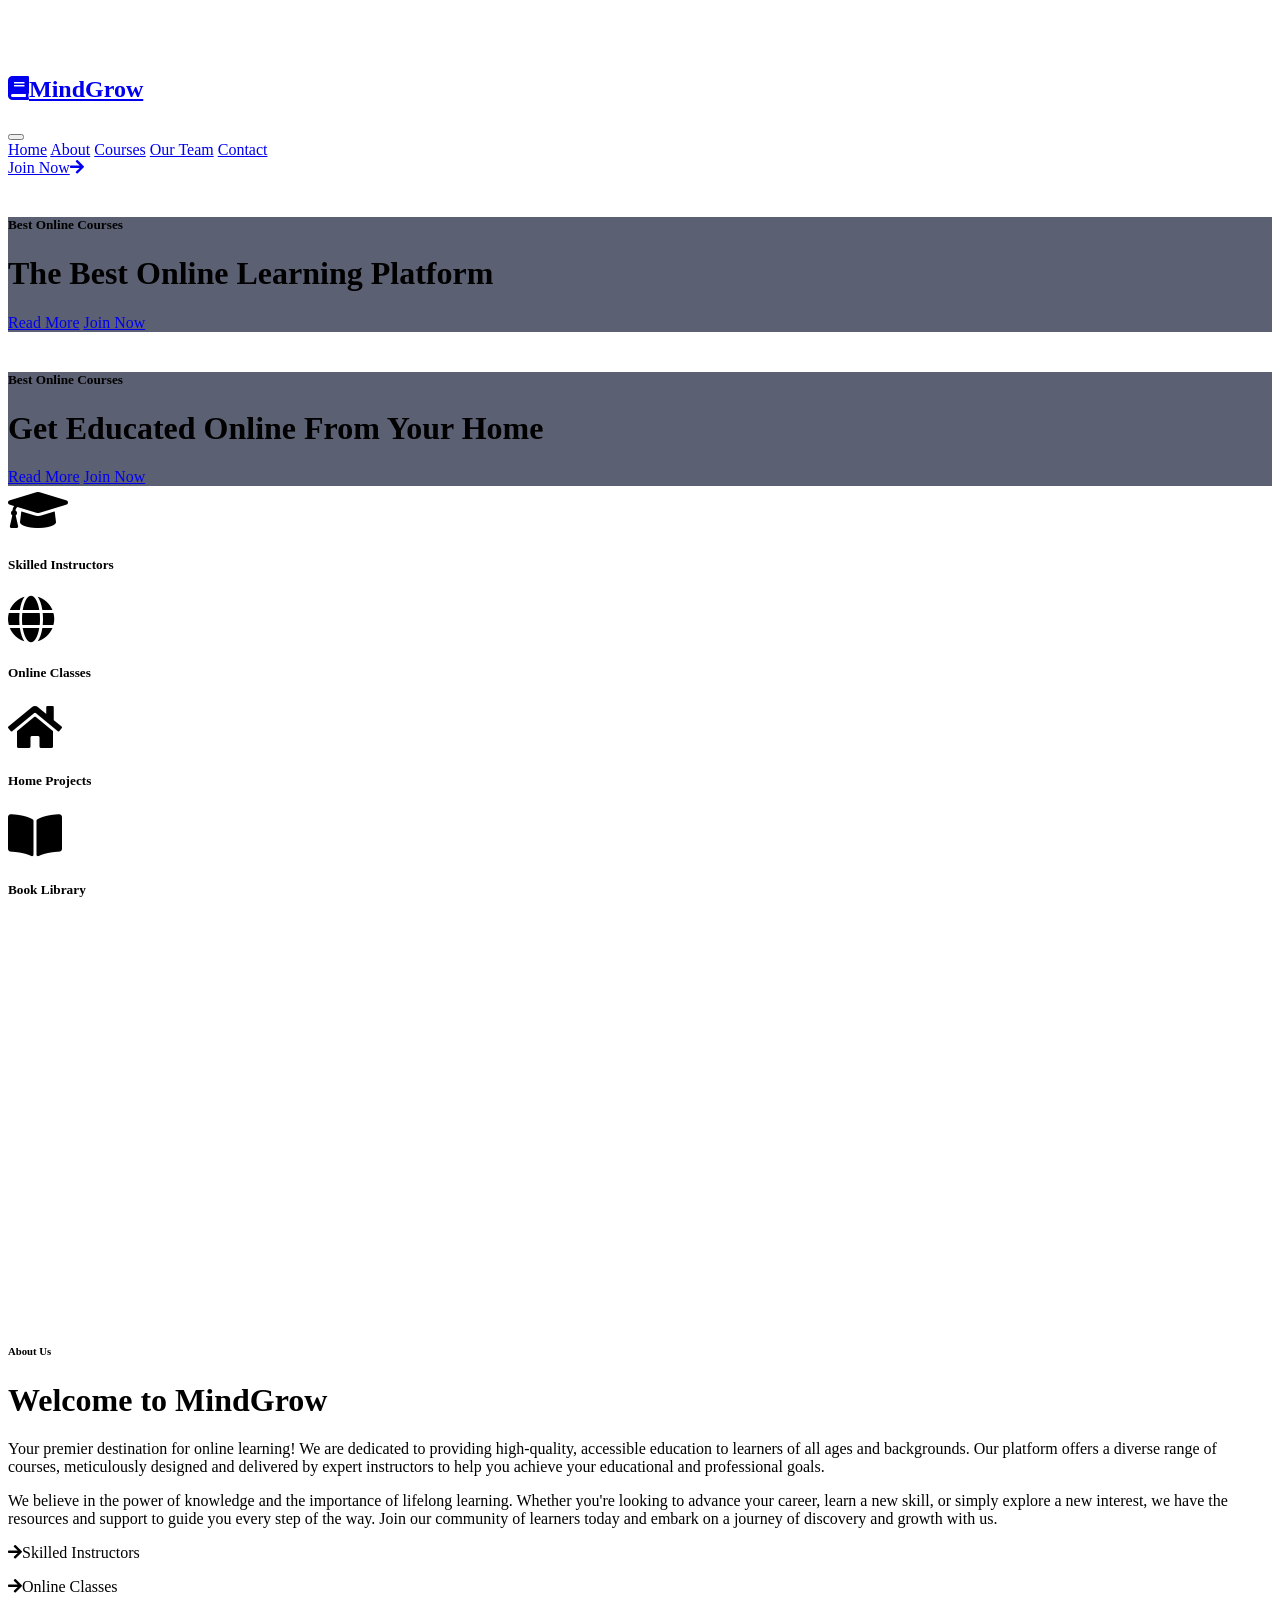
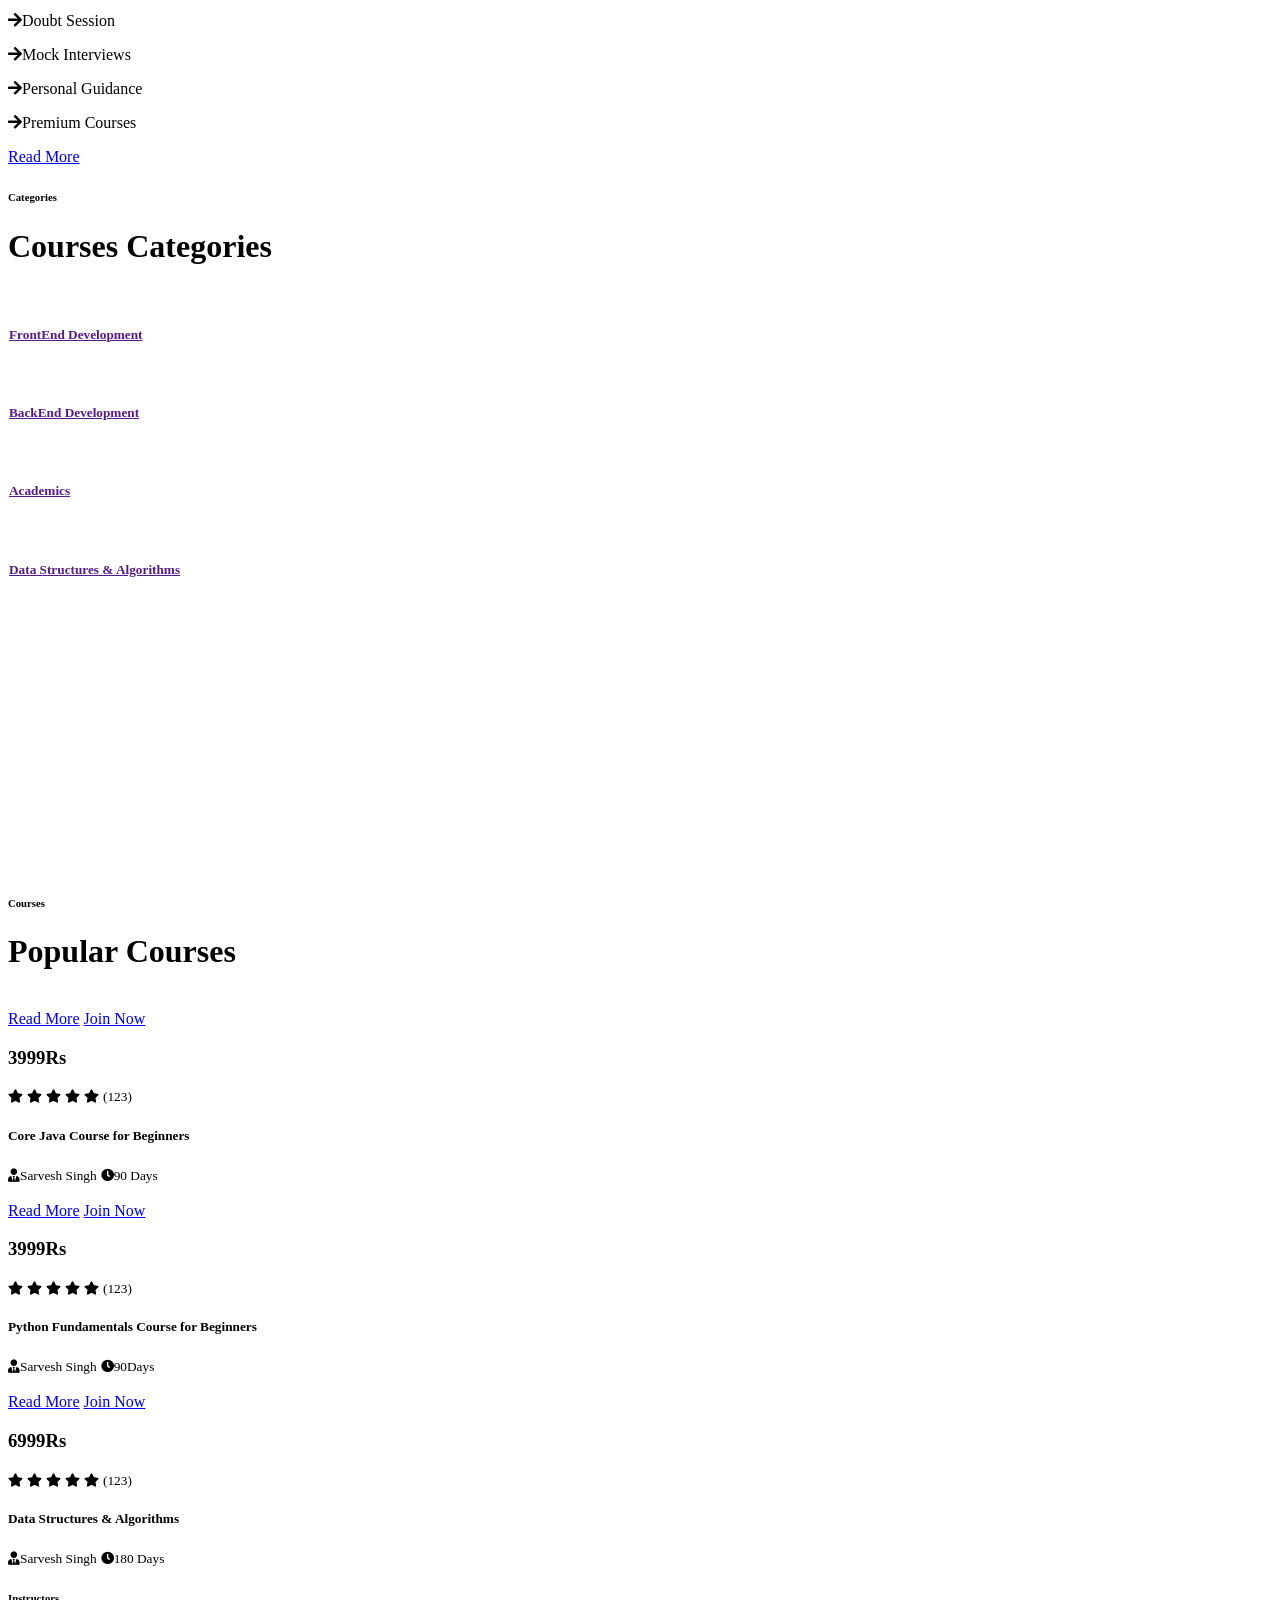
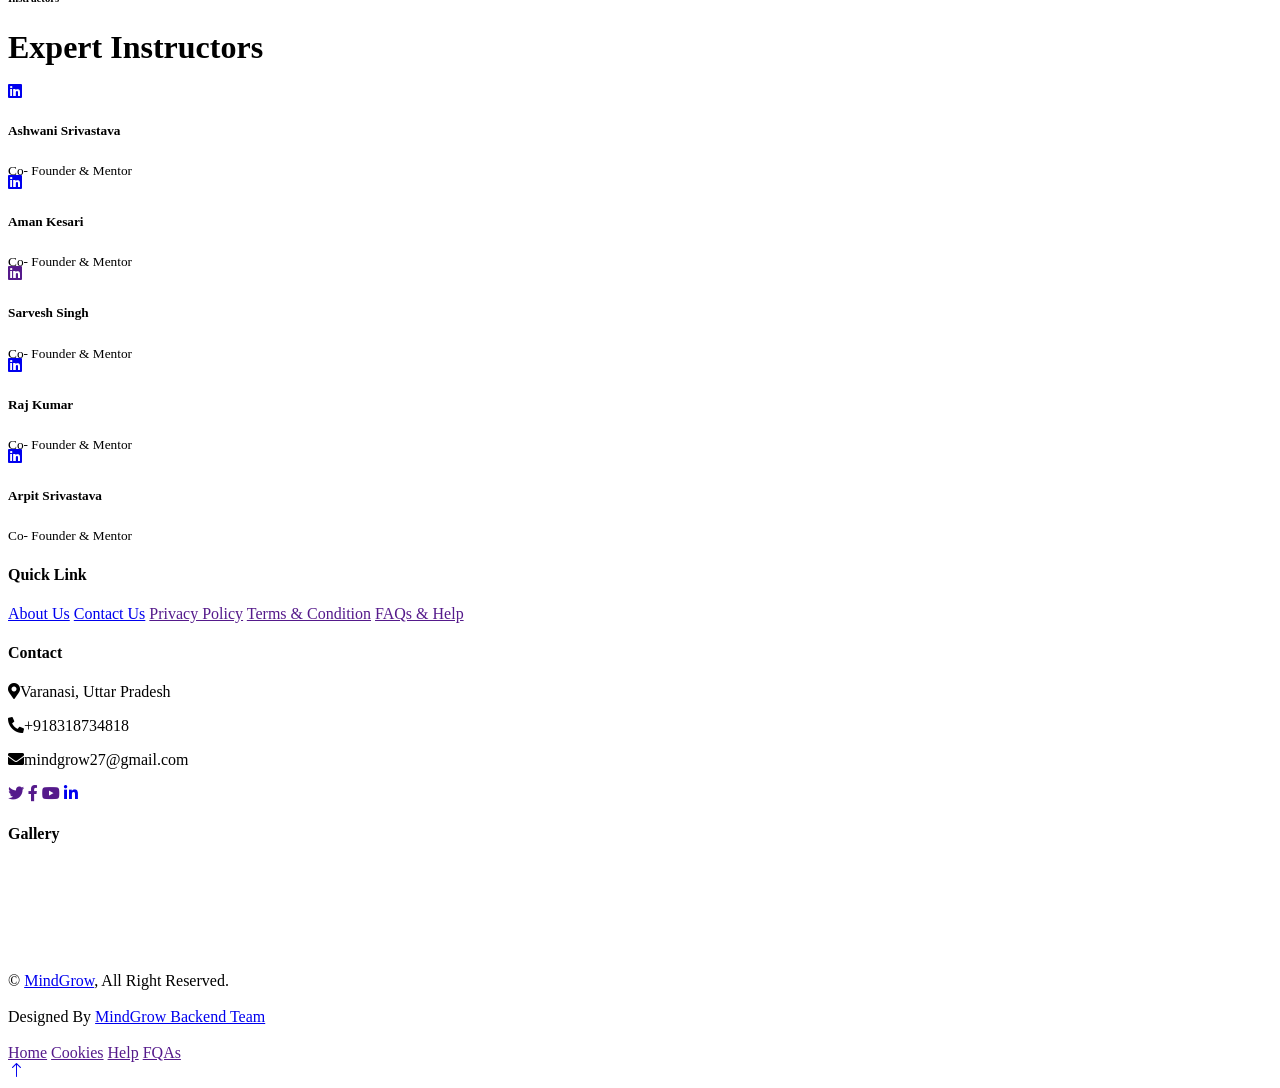
==== index.html @ df0142e1 "Add files via upload" ====
<!DOCTYPE html>
<html lang="en">

<head>
    <meta charset="utf-8">
    <title>MindGrow | Home</title>
    <meta content="width=device-width, initial-scale=1.0" name="viewport">
    <meta content="" name="keywords">
    <meta content="" name="description">

    <!-- Favicon -->
    <link href="img/favicon.ico" rel="icon">

    <!-- Google Web Fonts -->
    <link rel="preconnect" href="https://fonts.googleapis.com">
    <link rel="preconnect" href="https://fonts.gstatic.com" crossorigin>
    <link href="https://fonts.googleapis.com/css2?family=Heebo:wght@400;500;600&family=Nunito:wght@600;700;800&display=swap"
          rel="stylesheet">

    <!-- Icon Font Stylesheet -->
    <link href="https://cdnjs.cloudflare.com/ajax/libs/font-awesome/5.10.0/css/all.min.css" rel="stylesheet">
    <link href="https://cdn.jsdelivr.net/npm/bootstrap-icons@1.4.1/font/bootstrap-icons.css" rel="stylesheet">

    <!-- Libraries Stylesheet -->
    <link href="lib/animate/animate.min.css" rel="stylesheet">
    <link href="lib/owlcarousel/assets/owl.carousel.min.css" rel="stylesheet">

    <!-- Customized Bootstrap Stylesheet -->
    <link href="css/bootstrap.min.css" rel="stylesheet">

    <!-- Template Stylesheet -->
    <link href="css/style.css" rel="stylesheet">
</head>

<body>
<!-- Spinner Start -->
<div id="spinner"
     class="show bg-white position-fixed translate-middle w-100 vh-100 top-50 start-50 d-flex align-items-center justify-content-center">
    <div class="spinner-border text-primary" style="width: 3rem; height: 3rem;" role="status">
        <span class="sr-only">Loading...</span>
    </div>
</div>
<!-- Spinner End -->


<!-- Navbar Start -->
<nav class="navbar navbar-expand-lg bg-white navbar-light shadow sticky-top p-0">
    <a href="index.html" class="navbar-brand d-flex align-items-center px-4 px-lg-5">
        <h2 class="m-0 text-primary"><i class="fa fa-book me-3"></i>MindGrow</h2>
    </a>
    <button type="button" class="navbar-toggler me-4" data-bs-toggle="collapse" data-bs-target="#navbarCollapse">
        <span class="navbar-toggler-icon"></span>
    </button>
    <div class="collapse navbar-collapse" id="navbarCollapse">
        <div class="navbar-nav ms-auto p-4 p-lg-0">
            <a href="index.html" class="nav-item nav-link active">Home</a>
            <a href="about.html" class="nav-item nav-link">About</a>
            <a href="courses.html" class="nav-item nav-link">Courses</a>
            <a href="team.html" class="nav-item nav-link">Our Team</a>

            <!--                Future Enhancement for Pages section if needed-->
            <!--                <div class="nav-item dropdown">-->
            <!--                    <a href="#" class="nav-link dropdown-toggle" data-bs-toggle="dropdown">Pages</a>-->
            <!--                    <div class="dropdown-menu fade-down m-0">-->
            <!--                        <a href="team.html" class="dropdown-item">Our Team</a>-->
            <!--                        <a href="testimonial.html" class="dropdown-item">Testimonial</a>-->
            <!--                        <a href="404.html" class="dropdown-item">404 Page</a>-->
            <!--                    </div>-->
            <!--                </div>-->
            <a href="contact.html" class="nav-item nav-link">Contact</a>
        </div>
        <a href="https://forms.gle/4huRefKppdMYGSG97" class="btn btn-primary py-4 px-lg-5 d-none d-lg-block">Join Now<i
                class="fa fa-arrow-right ms-3"></i></a>
    </div>
</nav>
<!-- Navbar End -->


<!-- Carousel Start -->
<div class="container-fluid p-0 mb-5">
    <div class="owl-carousel header-carousel position-relative">
        <div class="owl-carousel-item position-relative">
            <img class="img-fluid" src="img/carousel-1.jpg" alt="">
            <div class="position-absolute top-0 start-0 w-100 h-100 d-flex align-items-center"
                 style="background: rgba(24, 29, 56, .7);">
                <div class="container">
                    <div class="row justify-content-start">
                        <div class="col-sm-10 col-lg-8">
                            <h5 class="text-primary text-uppercase mb-3 animated slideInDown">Best Online Courses</h5>
                            <h1 class="display-3 text-white animated slideInDown">The Best Online Learning Platform</h1>
                            <p class="fs-5 text-white mb-4 pb-2"></p>
                            <a href="courses.html" class="btn btn-primary py-md-3 px-md-5 me-3 animated slideInLeft">Read
                                More</a>
                            <a href="https://forms.gle/4huRefKppdMYGSG97" class="btn btn-light py-md-3 px-md-5 animated slideInRight">Join Now</a>
                        </div>
                    </div>
                </div>
            </div>
        </div>
        <div class="owl-carousel-item position-relative">
            <img class="img-fluid" src="img/carousel-2.jpg" alt="">
            <div class="position-absolute top-0 start-0 w-100 h-100 d-flex align-items-center"
                 style="background: rgba(24, 29, 56, .7);">
                <div class="container">
                    <div class="row justify-content-start">
                        <div class="col-sm-10 col-lg-8">
                            <h5 class="text-primary text-uppercase mb-3 animated slideInDown">Best Online Courses</h5>
                            <h1 class="display-3 text-white animated slideInDown">Get Educated Online From Your
                                Home</h1>
                            <p class="fs-5 text-white mb-4 pb-2"></p>
                            <a href="courses.html" class="btn btn-primary py-md-3 px-md-5 me-3 animated slideInLeft">Read
                                More</a>
                            <a href="https://forms.gle/4huRefKppdMYGSG97" class="btn btn-light py-md-3 px-md-5 animated slideInRight">Join Now</a>
                        </div>
                    </div>
                </div>
            </div>
        </div>
    </div>
</div>
<!-- Carousel End -->


<!-- Service Start -->
<div class="container-xxl py-5">
    <div class="container">
        <div class="row g-4">
            <div class="col-lg-3 col-sm-6 wow fadeInUp" data-wow-delay="0.1s">
                <div class="service-item text-center pt-3">
                    <div class="p-4">
                        <i class="fa fa-3x fa-graduation-cap text-primary mb-4"></i>
                        <h5 class="mb-3">Skilled Instructors</h5>
                        <p></p>
                    </div>
                </div>
            </div>
            <div class="col-lg-3 col-sm-6 wow fadeInUp" data-wow-delay="0.3s">
                <div class="service-item text-center pt-3">
                    <div class="p-4">
                        <i class="fa fa-3x fa-globe text-primary mb-4"></i>
                        <h5 class="mb-3">Online Classes</h5>
                        <p></p>
                    </div>
                </div>
            </div>
            <div class="col-lg-3 col-sm-6 wow fadeInUp" data-wow-delay="0.5s">
                <div class="service-item text-center pt-3">
                    <div class="p-4">
                        <i class="fa fa-3x fa-home text-primary mb-4"></i>
                        <h5 class="mb-3">Home Projects</h5>
                        <p></p>
                    </div>
                </div>
            </div>
            <div class="col-lg-3 col-sm-6 wow fadeInUp" data-wow-delay="0.7s">
                <div class="service-item text-center pt-3">
                    <div class="p-4">
                        <i class="fa fa-3x fa-book-open text-primary mb-4"></i>
                        <h5 class="mb-3">Book Library</h5>
                        <p></p>
                    </div>
                </div>
            </div>
        </div>
    </div>
</div>
<!-- Service End -->


<!-- About Start -->
<div class="container-xxl py-5">
    <div class="container">
        <div class="row g-5">
            <div class="col-lg-6 wow fadeInUp" data-wow-delay="0.1s" style="min-height: 400px;">
                <div class="position-relative h-100">
                    <img class="img-fluid position-absolute w-100 h-100" src="img/about.jpg" alt=""
                         style="object-fit: cover;">
                </div>
            </div>
            <div class="col-lg-6 wow fadeInUp" data-wow-delay="0.3s">
                <h6 class="section-title bg-white text-start text-primary pe-3">About Us</h6>
                <h1 class="mb-4">Welcome to MindGrow</h1>
                <p class="mb-4"> Your premier destination for online learning! We are dedicated to providing
                    high-quality, accessible education to learners of all ages and backgrounds. Our platform offers a
                    diverse range of courses, meticulously designed and delivered by expert instructors to help you
                    achieve your educational and professional goals.
                </p>
                <p class="mb-4">We believe in the power of knowledge and the importance of lifelong learning. Whether
                    you're looking to advance your career, learn a new skill, or simply explore a new interest, we have
                    the resources and support to guide you every step of the way. Join our community of learners today
                    and embark on a journey of discovery and growth with us.</p>
                <div class="row gy-2 gx-4 mb-4">
                    <div class="col-sm-6">
                        <p class="mb-0"><i class="fa fa-arrow-right text-primary me-2"></i>Skilled Instructors</p>
                    </div>
                    <div class="col-sm-6">
                        <p class="mb-0"><i class="fa fa-arrow-right text-primary me-2"></i>Online Classes</p>
                    </div>
                    <div class="col-sm-6">
                        <p class="mb-0"><i class="fa fa-arrow-right text-primary me-2"></i>Doubt Session</p>
                    </div>
                    <div class="col-sm-6">
                        <p class="mb-0"><i class="fa fa-arrow-right text-primary me-2"></i>Mock Interviews</p>
                    </div>
                    <div class="col-sm-6">
                        <p class="mb-0"><i class="fa fa-arrow-right text-primary me-2"></i>Personal Guidance</p>
                    </div>
                    <div class="col-sm-6">
                        <p class="mb-0"><i class="fa fa-arrow-right text-primary me-2"></i>Premium Courses</p>
                    </div>
                </div>
                <a class="btn btn-primary py-3 px-5 mt-2" href="courses.html">Read More</a>
            </div>
        </div>
    </div>
</div>
<!-- About End -->


<!-- Categories Start -->
<div class="container-xxl py-5 category">
    <div class="container">
        <div class="text-center wow fadeInUp" data-wow-delay="0.1s">
            <h6 class="section-title bg-white text-center text-primary px-3">Categories</h6>
            <h1 class="mb-5">Courses Categories</h1>
        </div>
        <div class="row g-3">
            <div class="col-lg-7 col-md-6">
                <div class="row g-3">
                    <div class="col-lg-12 col-md-12 wow zoomIn" data-wow-delay="0.1s">
                        <a class="position-relative d-block overflow-hidden" href="">
                            <img class="img-fluid" src="img/cat-1.jpg" alt="">
                            <div class="bg-white text-center position-absolute bottom-0 end-0 py-2 px-3"
                                 style="margin: 1px;">
                                <h5 class="m-0">FrontEnd Development</h5>
                                <small class="text-primary"></small>
                            </div>
                        </a>
                    </div>
                    <div class="col-lg-6 col-md-12 wow zoomIn" data-wow-delay="0.3s">
                        <a class="position-relative d-block overflow-hidden" href="">
                            <img class="img-fluid" src="img/cat-2.jpg" alt="">
                            <div class="bg-white text-center position-absolute bottom-0 end-0 py-2 px-3"
                                 style="margin: 1px;">
                                <h5 class="m-0">BackEnd Development</h5>
                                <small class="text-primary"></small>
                            </div>
                        </a>
                    </div>
                    <div class="col-lg-6 col-md-12 wow zoomIn" data-wow-delay="0.5s">
                        <a class="position-relative d-block overflow-hidden" href="">
                            <img class="img-fluid" src="img/cat-3.jpg" alt="">
                            <div class="bg-white text-center position-absolute bottom-0 end-0 py-2 px-3"
                                 style="margin: 1px;">
                                <h5 class="m-0">Academics</h5>
                                <small class="text-primary"></small>
                            </div>
                        </a>
                    </div>
                </div>
            </div>
            <div class="col-lg-5 col-md-6 wow zoomIn" data-wow-delay="0.7s" style="min-height: 350px;">
                <a class="position-relative d-block h-100 overflow-hidden" href="">
                    <img class="img-fluid position-absolute w-100 h-100" src="img/cat-4.jpg" alt=""
                         style="object-fit: cover;">
                    <div class="bg-white text-center position-absolute bottom-0 end-0 py-2 px-3" style="margin:  1px;">
                        <h5 class="m-0">Data Structures & Algorithms</h5>
                        <small class="text-primary"></small>
                    </div>
                </a>
            </div>
        </div>
    </div>
</div>
<!-- Categories Start -->


<!-- Courses Start -->
<div class="container-xxl py-5">
    <div class="container">
        <div class="text-center wow fadeInUp" data-wow-delay="0.1s">
            <h6 class="section-title bg-white text-center text-primary px-3">Courses</h6>
            <h1 class="mb-5">Popular Courses</h1>
        </div>
        <div class="row g-4 justify-content-center">
            <div class="col-lg-4 col-md-6 wow fadeInUp" data-wow-delay="0.1s">
                <div class="course-item bg-light">
                    <div class="position-relative overflow-hidden">
                        <img class="img-fluid" src="img/course-1.jpg" alt="">
                        <div class="w-100 d-flex justify-content-center position-absolute bottom-0 start-0 mb-4">
                            <a href="courses.html" class="flex-shrink-0 btn btn-sm btn-primary px-3 border-end"
                               style="border-radius: 30px 0 0 30px;">Read More</a>
                            <a href="https://forms.gle/4huRefKppdMYGSG97" class="flex-shrink-0 btn btn-sm btn-primary px-3"
                               style="border-radius: 0 30px 30px 0;">Join Now</a>
                        </div>
                    </div>
                    <div class="text-center p-4 pb-0">
                        <h3 class="mb-0">3999Rs</h3>
                        <div class="mb-3">
                            <small class="fa fa-star text-primary"></small>
                            <small class="fa fa-star text-primary"></small>
                            <small class="fa fa-star text-primary"></small>
                            <small class="fa fa-star text-primary"></small>
                            <small class="fa fa-star text-primary"></small>
                            <small>(123)</small>
                        </div>
                        <h5 class="mb-4">Core Java Course for Beginners</h5>
                    </div>
                    <div class="d-flex border-top">
                        <small class="flex-fill text-center border-end py-2"><i
                                class="fa fa-user-tie text-primary me-2"></i>Sarvesh Singh</small>
                        <small class="flex-fill text-center border-end py-2"><i
                                class="fa fa-clock text-primary me-2"></i>90 Days</small>
                        <!--                            <small class="flex-fill text-center py-2"><i class="fa fa-user text-primary me-2"></i>30 Students</small>-->
                    </div>
                </div>
            </div>
            <div class="col-lg-4 col-md-6 wow fadeInUp" data-wow-delay="0.3s">
                <div class="course-item bg-light">
                    <div class="position-relative overflow-hidden">
                        <img class="img-fluid" src="img/course-2.jpg" alt="">
                        <div class="w-100 d-flex justify-content-center position-absolute bottom-0 start-0 mb-4">
                            <a href="courses.html" class="flex-shrink-0 btn btn-sm btn-primary px-3 border-end"
                               style="border-radius: 30px 0 0 30px;">Read More</a>
                            <a href="https://forms.gle/4huRefKppdMYGSG97" class="flex-shrink-0 btn btn-sm btn-primary px-3"
                               style="border-radius: 0 30px 30px 0;">Join Now</a>
                        </div>
                    </div>
                    <div class="text-center p-4 pb-0">
                        <h3 class="mb-0">3999Rs</h3>
                        <div class="mb-3">
                            <small class="fa fa-star text-primary"></small>
                            <small class="fa fa-star text-primary"></small>
                            <small class="fa fa-star text-primary"></small>
                            <small class="fa fa-star text-primary"></small>
                            <small class="fa fa-star text-primary"></small>
                            <small>(123)</small>
                        </div>
                        <h5 class="mb-4">Python Fundamentals Course for Beginners</h5>
                    </div>
                    <div class="d-flex border-top">
                        <small class="flex-fill text-center border-end py-2"><i
                                class="fa fa-user-tie text-primary me-2"></i>Sarvesh Singh</small>
                        <small class="flex-fill text-center border-end py-2"><i
                                class="fa fa-clock text-primary me-2"></i>90Days</small>
                        <!--                            <small class="flex-fill text-center py-2"><i class="fa fa-user text-primary me-2"></i></small>-->
                    </div>
                </div>
            </div>
            <div class="col-lg-4 col-md-6 wow fadeInUp" data-wow-delay="0.5s">
                <div class="course-item bg-light">
                    <div class="position-relative overflow-hidden">
                        <img class="img-fluid" src="img/course-3.jpg" alt="">
                        <div class="w-100 d-flex justify-content-center position-absolute bottom-0 start-0 mb-4">
                            <a href="courses.html" class="flex-shrink-0 btn btn-sm btn-primary px-3 border-end"
                               style="border-radius: 30px 0 0 30px;">Read More</a>
                            <a href="https://forms.gle/4huRefKppdMYGSG97" class="flex-shrink-0 btn btn-sm btn-primary px-3"
                               style="border-radius: 0 30px 30px 0;">Join Now</a>
                        </div>
                    </div>
                    <div class="text-center p-4 pb-0">
                        <h3 class="mb-0">6999Rs</h3>
                        <div class="mb-3">
                            <small class="fa fa-star text-primary"></small>
                            <small class="fa fa-star text-primary"></small>
                            <small class="fa fa-star text-primary"></small>
                            <small class="fa fa-star text-primary"></small>
                            <small class="fa fa-star text-primary"></small>
                            <small>(123)</small>
                        </div>
                        <h5 class="mb-4">Data Structures & Algorithms</h5>
                    </div>
                    <div class="d-flex border-top">
                        <small class="flex-fill text-center border-end py-2"><i
                                class="fa fa-user-tie text-primary me-2"></i>Sarvesh Singh</small>
                        <small class="flex-fill text-center border-end py-2"><i
                                class="fa fa-clock text-primary me-2"></i>180 Days</small>
                        <!--                            <small class="flex-fill text-center py-2"><i class="fa fa-user text-primary me-2"></i>30 Students</small>-->
                    </div>
                </div>
            </div>
        </div>
    </div>
</div>
<!-- Courses End -->


<!-- Team Start -->
<div class="container-xxl py-5">
    <div class="container">
        <div class="text-center wow fadeInUp" data-wow-delay="0.1s">
            <h6 class="section-title bg-white text-center text-primary px-3">Instructors</h6>
            <h1 class="mb-5">Expert Instructors</h1>
        </div>
        <div class="row g-4">
            <div class="col-lg-3 col-md-6 wow fadeInUp" data-wow-delay="0.1s">
                <div class="team-item bg-light">
                    <div class="overflow-hidden">
                        <img class="img-fluid" src="img/Ashwani.png" alt="">
                    </div>
                    <div class="position-relative d-flex justify-content-center" style="margin-top: -23px;">
                        <div class="bg-light d-flex justify-content-center pt-2 px-1">
                            <!--                                <a class="btn btn-sm-square btn-primary mx-1" href=""><i class="fab fa-facebook-f"></i></a>-->
                            <!--                                <a class="btn btn-sm-square btn-primary mx-1" href=""><i class="fab fa-twitter"></i></a>-->
                            <a class="btn btn-sm-square btn-primary mx-1" href="https://www.linkedin.com/in/ashwani-srivastava-1480051ba/"><i class="fab fa-linkedin"></i></a>
                        </div>
                    </div>
                    <div class="text-center p-4">
                        <h5 class="mb-0">Ashwani Srivastava</h5>
                        <small>Co- Founder & Mentor</small>
                    </div>
                </div>
            </div>
            <div class="col-lg-3 col-md-6 wow fadeInUp" data-wow-delay="0.3s">
                <div class="team-item bg-light">
                    <div class="overflow-hidden">
                        <img class="img-fluid" src="img/Aman.png" alt="">
                    </div>
                    <div class="position-relative d-flex justify-content-center" style="margin-top: -23px;">
                        <div class="bg-light d-flex justify-content-center pt-2 px-1">
                            <!--                                <a class="btn btn-sm-square btn-primary mx-1" href=""><i class="fab fa-facebook-f"></i></a>-->
                            <!--                                <a class="btn btn-sm-square btn-primary mx-1" href=""><i class="fab fa-twitter"></i></a>-->
                            <a class="btn btn-sm-square btn-primary mx-1" href="https://www.linkedin.com/in/aman-kesari/"><i class="fab fa-linkedin"></i></a>
                        </div>
                    </div>
                    <div class="text-center p-4">
                        <h5 class="mb-0">Aman Kesari</h5>
                        <small>Co- Founder & Mentor</small>
                    </div>
                </div>
            </div>
            <div class="col-lg-3 col-md-6 wow fadeInUp" data-wow-delay="0.3s">
                <div class="team-item bg-light">
                    <div class="overflow-hidden">
                        <img class="img-fluid" src="img/Sarvesh.png" alt="">
                    </div>
                    <div class="position-relative d-flex justify-content-center" style="margin-top: -23px;">
                        <div class="bg-light d-flex justify-content-center pt-2 px-1">
<!--                            <a class="btn btn-sm-square btn-primary mx-1" href=""><i class="fab fa-facebook-f"></i></a>-->
<!--                            <a class="btn btn-sm-square btn-primary mx-1" href=""><i class="fab fa-twitter"></i></a>-->
                            <a class="btn btn-sm-square btn-primary mx-1" href=""><i class="fab fa-linkedin"></i></a>
                        </div>
                    </div>
                    <div class="text-center p-4">
                        <h5 class="mb-0">Sarvesh Singh</h5>
                        <small>Co- Founder & Mentor</small>
                    </div>
                </div>
            </div>
            <div class="col-lg-3 col-md-6 wow fadeInUp" data-wow-delay="0.5s">
                <div class="team-item bg-light">
                    <div class="overflow-hidden">
                        <img class="img-fluid" src="img/Raj.png" alt="">
                    </div>
                    <div class="position-relative d-flex justify-content-center" style="margin-top: -23px;">
                        <div class="bg-light d-flex justify-content-center pt-2 px-1">
<!--                            <a class="btn btn-sm-square btn-primary mx-1" href=""><i class="fab fa-facebook-f"></i></a>-->
<!--                            <a class="btn btn-sm-square btn-primary mx-1" href=""><i class="fab fa-twitter"></i></a>-->
                            <a class="btn btn-sm-square btn-primary mx-1" href="https://www.linkedin.com/in/raj-kumar-209555206/"><i class="fab fa-linkedin"></i></a>
                        </div>
                    </div>
                    <div class="text-center p-4">
                        <h5 class="mb-0">Raj Kumar</h5>
                        <small>Co- Founder & Mentor</small>
                    </div>
                </div>
            </div>
            <div class="col-lg-3 col-md-6 mx-auto wow fadeInUp" data-wow-delay="0.7s">
                <div class="team-item bg-light">
                    <div class="overflow-hidden">
                        <img class="img-fluid" src="img/Arpit.jpg" alt="">
                    </div>
                    <div class="position-relative d-flex justify-content-center" style="margin-top: -23px;">
                        <div class="bg-light d-flex justify-content-center pt-2 px-1">
<!--                            <a class="btn btn-sm-square btn-primary mx-1" href=""><i class="fab fa-facebook-f"></i></a>-->
<!--                            <a class="btn btn-sm-square btn-primary mx-1" href=""><i class="fab fa-twitter"></i></a>-->
                            <a class="btn btn-sm-square btn-primary mx-1" href="https://www.linkedin.com/in/arpit-srivastava0395/"><i class="fab fa-linkedin"></i></a>
                        </div>
                    </div>
                    <div class="text-center p-4">
                        <h5 class="mb-0">Arpit Srivastava</h5>
                        <small>Co- Founder & Mentor</small>
                    </div>
                </div>
            </div>
        </div>
    </div>
</div>
<!-- Team End -->


<!--    &lt;!&ndash; Testimonial Start &ndash;&gt;-->
<!--    <div class="container-xxl py-5 wow fadeInUp" data-wow-delay="0.1s">-->
<!--        <div class="container">-->
<!--            <div class="text-center">-->
<!--                <h6 class="section-title bg-white text-center text-primary px-3">Testimonial</h6>-->
<!--                <h1 class="mb-5">Our Students Say!</h1>-->
<!--            </div>-->
<!--            <div class="owl-carousel testimonial-carousel position-relative">-->
<!--                <div class="testimonial-item text-center">-->
<!--                    <img class="border rounded-circle p-2 mx-auto mb-3" src="img/testimonial-1.jpg" style="width: 80px; height: 80px;">-->
<!--                    <h5 class="mb-0">Client Name</h5>-->
<!--                    <p>Profession</p>-->
<!--                    <div class="testimonial-text bg-light text-center p-4">-->
<!--                    <p class="mb-0">Tempor erat elitr rebum at clita. Diam dolor diam ipsum sit diam amet diam et eos. Clita erat ipsum et lorem et sit.</p>-->
<!--                    </div>-->
<!--                </div>-->
<!--                <div class="testimonial-item text-center">-->
<!--                    <img class="border rounded-circle p-2 mx-auto mb-3" src="img/testimonial-2.jpg" style="width: 80px; height: 80px;">-->
<!--                    <h5 class="mb-0">Client Name</h5>-->
<!--                    <p>Profession</p>-->
<!--                    <div class="testimonial-text bg-light text-center p-4">-->
<!--                    <p class="mb-0">Tempor erat elitr rebum at clita. Diam dolor diam ipsum sit diam amet diam et eos. Clita erat ipsum et lorem et sit.</p>-->
<!--                    </div>-->
<!--                </div>-->
<!--                <div class="testimonial-item text-center">-->
<!--                    <img class="border rounded-circle p-2 mx-auto mb-3" src="img/testimonial-3.jpg" style="width: 80px; height: 80px;">-->
<!--                    <h5 class="mb-0">Client Name</h5>-->
<!--                    <p>Profession</p>-->
<!--                    <div class="testimonial-text bg-light text-center p-4">-->
<!--                    <p class="mb-0">Tempor erat elitr rebum at clita. Diam dolor diam ipsum sit diam amet diam et eos. Clita erat ipsum et lorem et sit.</p>-->
<!--                    </div>-->
<!--                </div>-->
<!--                <div class="testimonial-item text-center">-->
<!--                    <img class="border rounded-circle p-2 mx-auto mb-3" src="img/testimonial-4.jpg" style="width: 80px; height: 80px;">-->
<!--                    <h5 class="mb-0">Client Name</h5>-->
<!--                    <p>Profession</p>-->
<!--                    <div class="testimonial-text bg-light text-center p-4">-->
<!--                    <p class="mb-0">Tempor erat elitr rebum at clita. Diam dolor diam ipsum sit diam amet diam et eos. Clita erat ipsum et lorem et sit.</p>-->
<!--                    </div>-->
<!--                </div>-->
<!--            </div>-->
<!--        </div>-->
<!--    </div>-->
<!-- Testimonial End -->


<!-- Footer Start -->
<div class="container-fluid bg-dark text-light footer pt-5 mt-5 wow fadeIn" data-wow-delay="0.1s">
    <div class="container py-5">
        <div class="row g-5">
            <div class="col-lg-3 col-md-6">
                <h4 class="text-white mb-3">Quick Link</h4>
                <a class="btn btn-link" href="about.html">About Us</a>
                <a class="btn btn-link" href="contact.html">Contact Us</a>
                <a class="btn btn-link" href="">Privacy Policy</a>
                <a class="btn btn-link" href="">Terms & Condition</a>
                <a class="btn btn-link" href="">FAQs & Help</a>
            </div>
            <div class="col-lg-3 col-md-6">
                <h4 class="text-white mb-3">Contact</h4>
                <p class="mb-2"><i class="fa fa-map-marker-alt me-3"></i>Varanasi, Uttar Pradesh</p>
                <p class="mb-2"><i class="fa fa-phone-alt me-3"></i>+918318734818</p>
                <p class="mb-2"><i class="fa fa-envelope me-3"></i>mindgrow27@gmail.com</p>
                <div class="d-flex pt-2">
                    <a class="btn btn-outline-light btn-social" href=""><i class="fab fa-twitter"></i></a>
                    <a class="btn btn-outline-light btn-social" href=""><i class="fab fa-facebook-f"></i></a>
                    <a class="btn btn-outline-light btn-social" href=""><i class="fab fa-youtube"></i></a>
                    <a class="btn btn-outline-light btn-social"
                       href="https://www.linkedin.com/company/mindgro/mycompany/"><i class="fab fa-linkedin-in"></i></a>
                </div>
            </div>
            <div class="col-lg-3 col-md-6">
                <h4 class="text-white mb-3">Gallery</h4>
                <div class="row g-2 pt-2">
                    <div class="col-4">
                        <img class="img-fluid bg-light p-1" src="img/course-1.jpg" alt="">
                    </div>
                    <div class="col-4">
                        <img class="img-fluid bg-light p-1" src="img/course-2.jpg" alt="">
                    </div>
                    <div class="col-4">
                        <img class="img-fluid bg-light p-1" src="img/course-3.jpg" alt="">
                    </div>
                    <div class="col-4">
                        <img class="img-fluid bg-light p-1" src="img/course-2.jpg" alt="">
                    </div>
                    <div class="col-4">
                        <img class="img-fluid bg-light p-1" src="img/course-3.jpg" alt="">
                    </div>
                    <div class="col-4">
                        <img class="img-fluid bg-light p-1" src="img/course-1.jpg" alt="">
                    </div>
                </div>
            </div>
            <!--                <div class="col-lg-3 col-md-6">-->
            <!--                    <h4 class="text-white mb-3">Newsletter</h4>-->
            <!--                    <p></p>-->
            <!--                    <div class="position-relative mx-auto" style="max-width: 400px;">-->
            <!--                        <input class="form-control border-0 w-100 py-3 ps-4 pe-5" type="text" placeholder="Your email">-->
            <!--                        <button type="button" class="btn btn-primary py-2 position-absolute top-0 end-0 mt-2 me-2">SignUp</button>-->
            <!--                    </div>-->
            <!--                </div>-->
        </div>
    </div>
    <div class="container">
        <div class="copyright">
            <div class="row">
                <div class="col-md-6 text-center text-md-start mb-3 mb-md-0">
                    &copy; <a class="border-bottom" href="#">MindGrow</a>, All Right Reserved.<br><br>

                    <!--/*** This template is free as long as you keep the footer author’s credit link/attribution link/backlink. If you'd like to use the template without the footer author’s credit link/attribution link/backlink, you can purchase the Credit Removal License from "https://htmlcodex.com/credit-removal". Thank you for your support. ***/-->
                    Designed By <a class="border-bottom" href="https://www.linkedin.com/company/mindgro/mycompany/">MindGrow
                    Backend Team</a><br><br>
                    <!--                        Distributed By <a class="border-bottom" href="https://themewagon.com">ThemeWagon</a>-->
                </div>
                <div class="col-md-6 text-center text-md-end">
                    <div class="footer-menu">
                        <a href="">Home</a>
                        <a href="">Cookies</a>
                        <a href="">Help</a>
                        <a href="">FQAs</a>
                    </div>
                </div>
            </div>
        </div>
    </div>
</div>
<!-- Footer End -->


<!-- Back to Top -->
<a href="#" class="btn btn-lg btn-primary btn-lg-square back-to-top"><i class="bi bi-arrow-up"></i></a>


<!-- JavaScript Libraries -->
<script src="https://code.jquery.com/jquery-3.4.1.min.js"></script>
<script src="https://cdn.jsdelivr.net/npm/bootstrap@5.0.0/dist/js/bootstrap.bundle.min.js"></script>
<script src="lib/wow/wow.min.js"></script>
<script src="lib/easing/easing.min.js"></script>
<script src="lib/waypoints/waypoints.min.js"></script>
<script src="lib/owlcarousel/owl.carousel.min.js"></script>

<!-- Template Javascript -->
<script src="js/main.js"></script>
<script src="https://cdnjs.cloudflare.com/ajax/libs/bootstrap/5.1.3/js/bootstrap.bundle.min.js"></script>
</body>

</html>
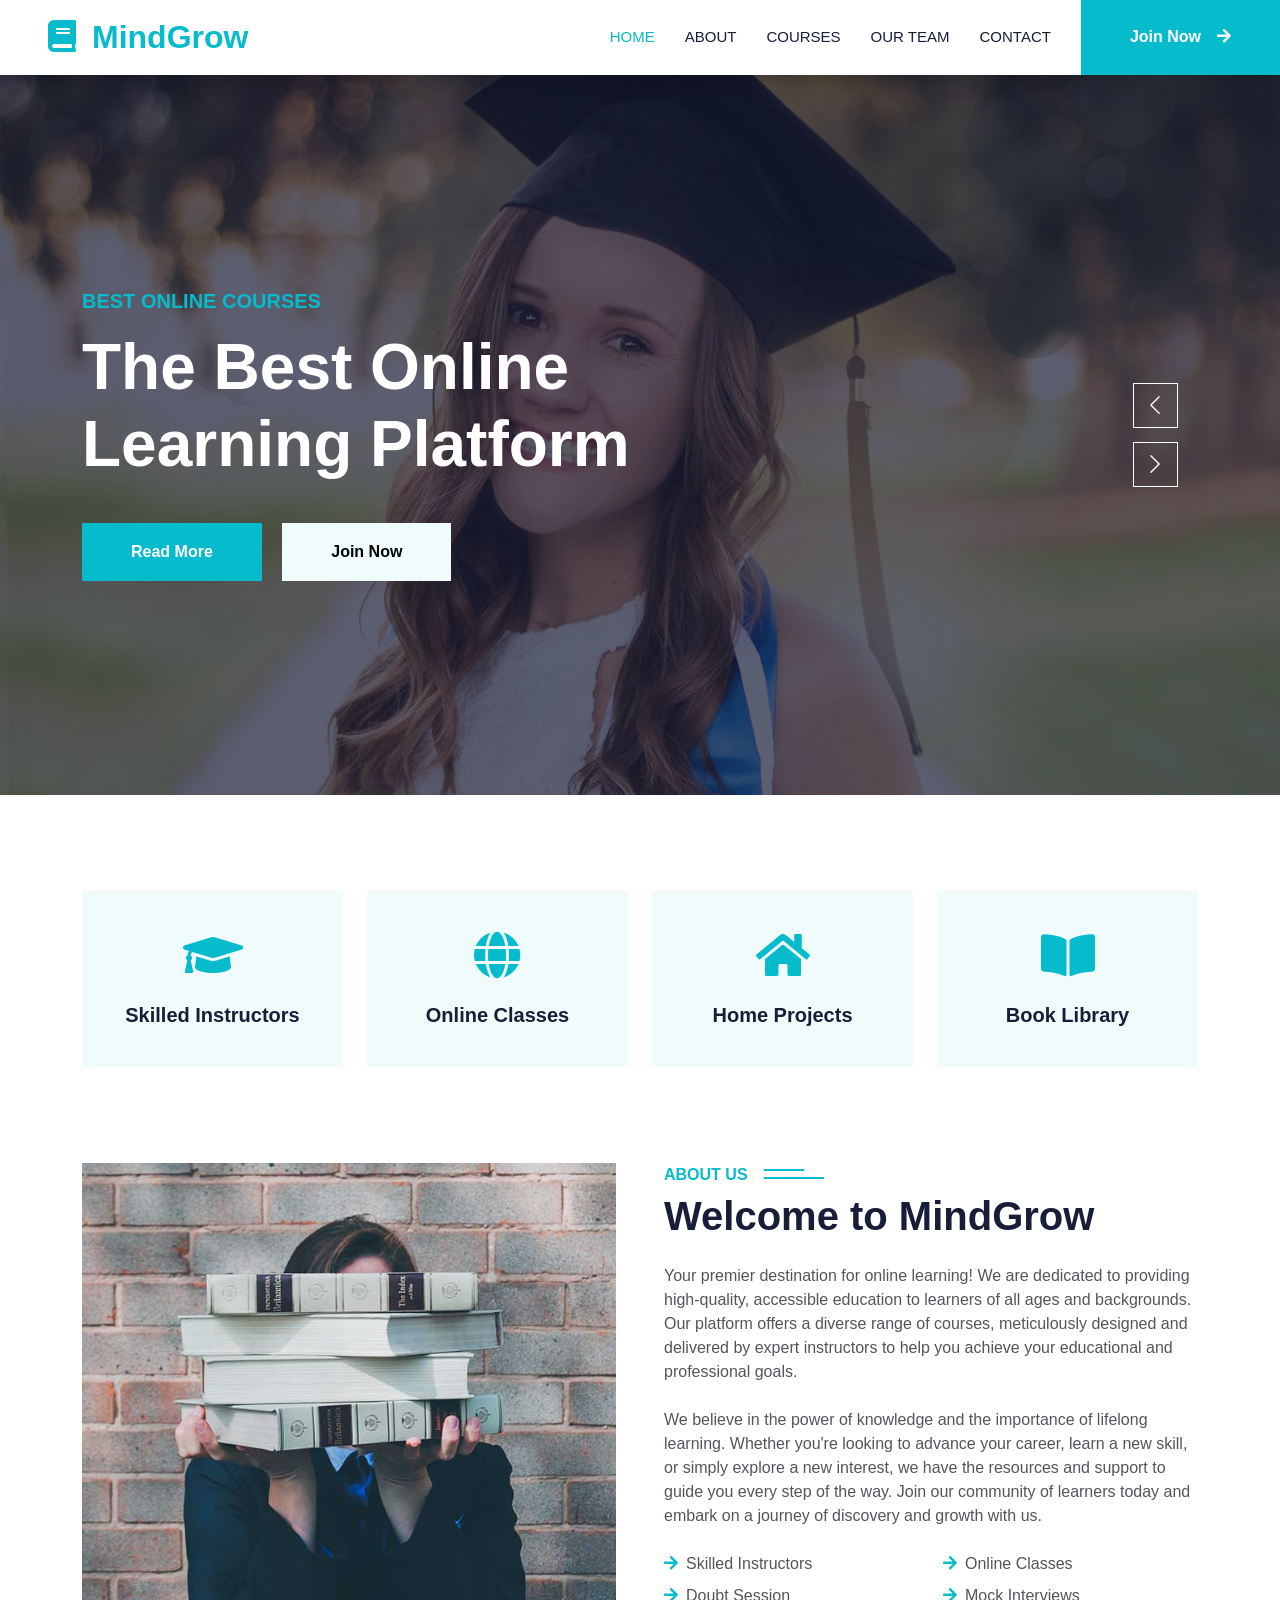
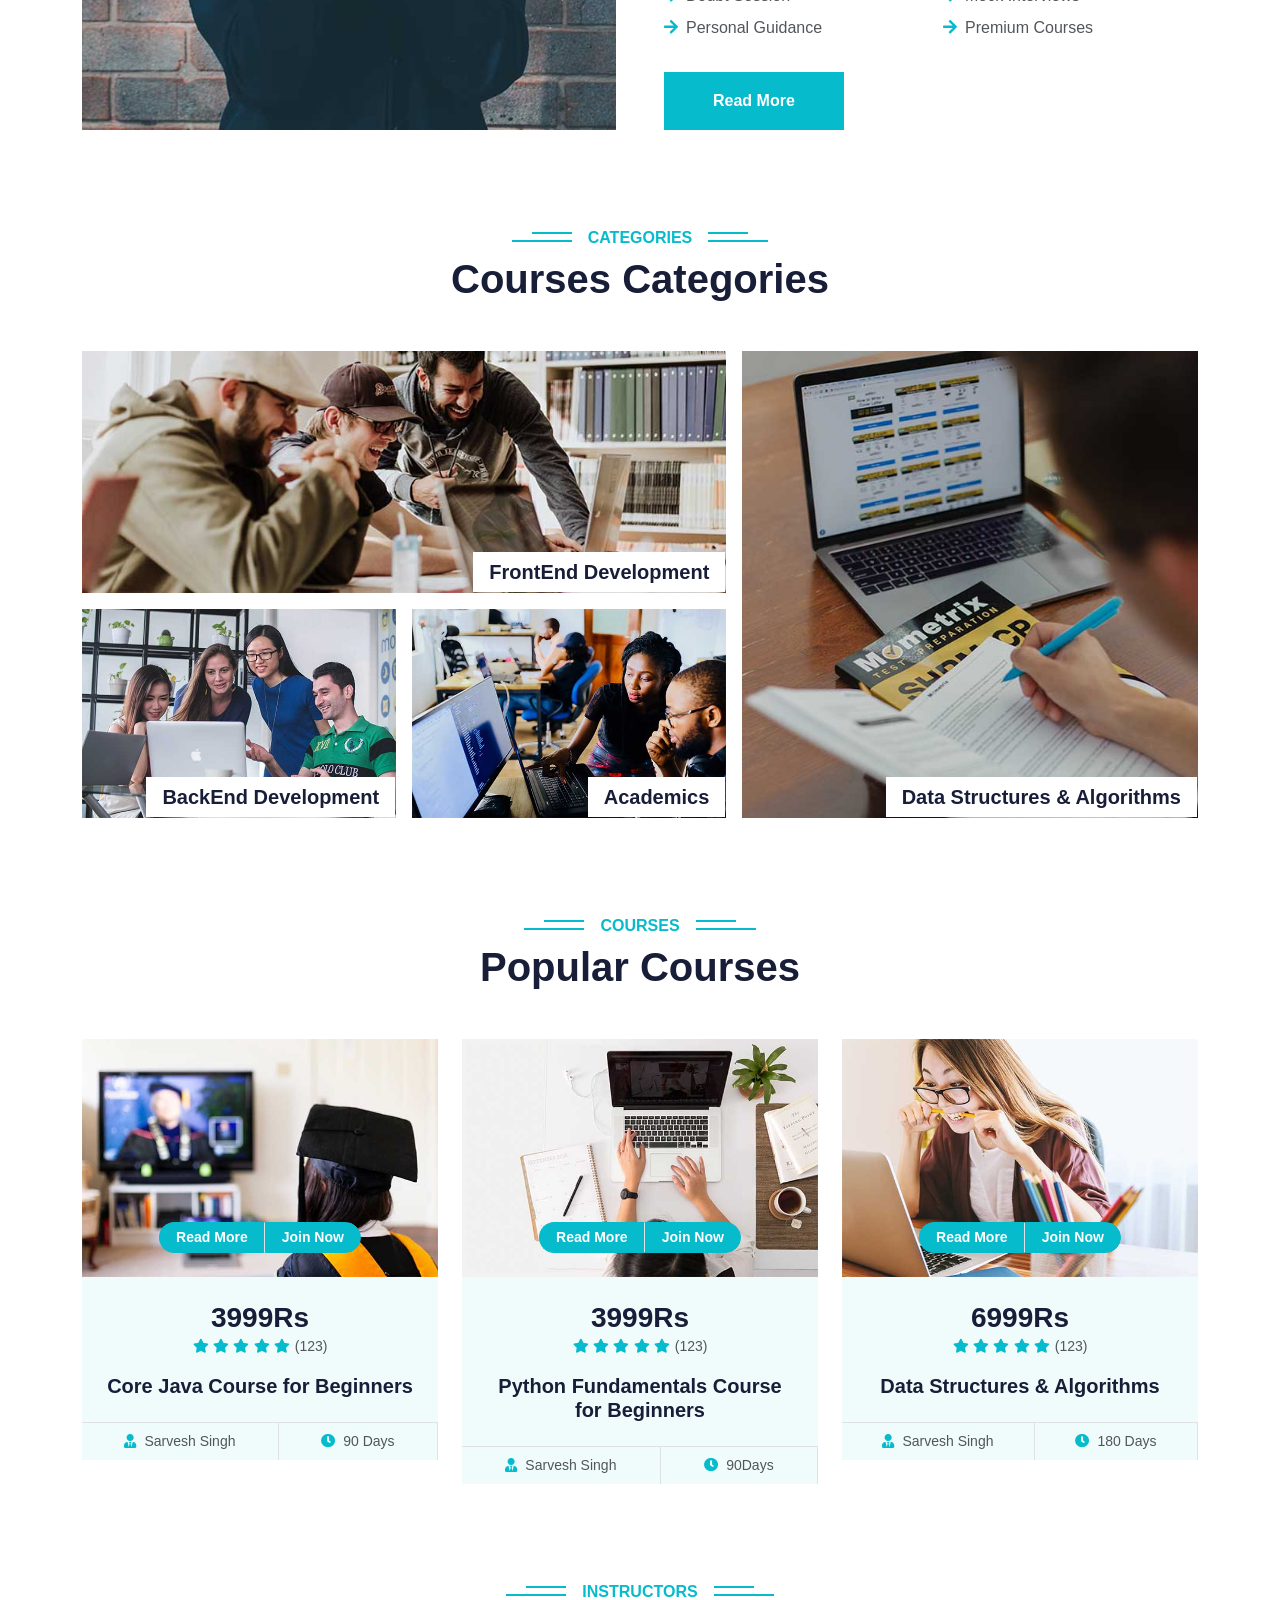
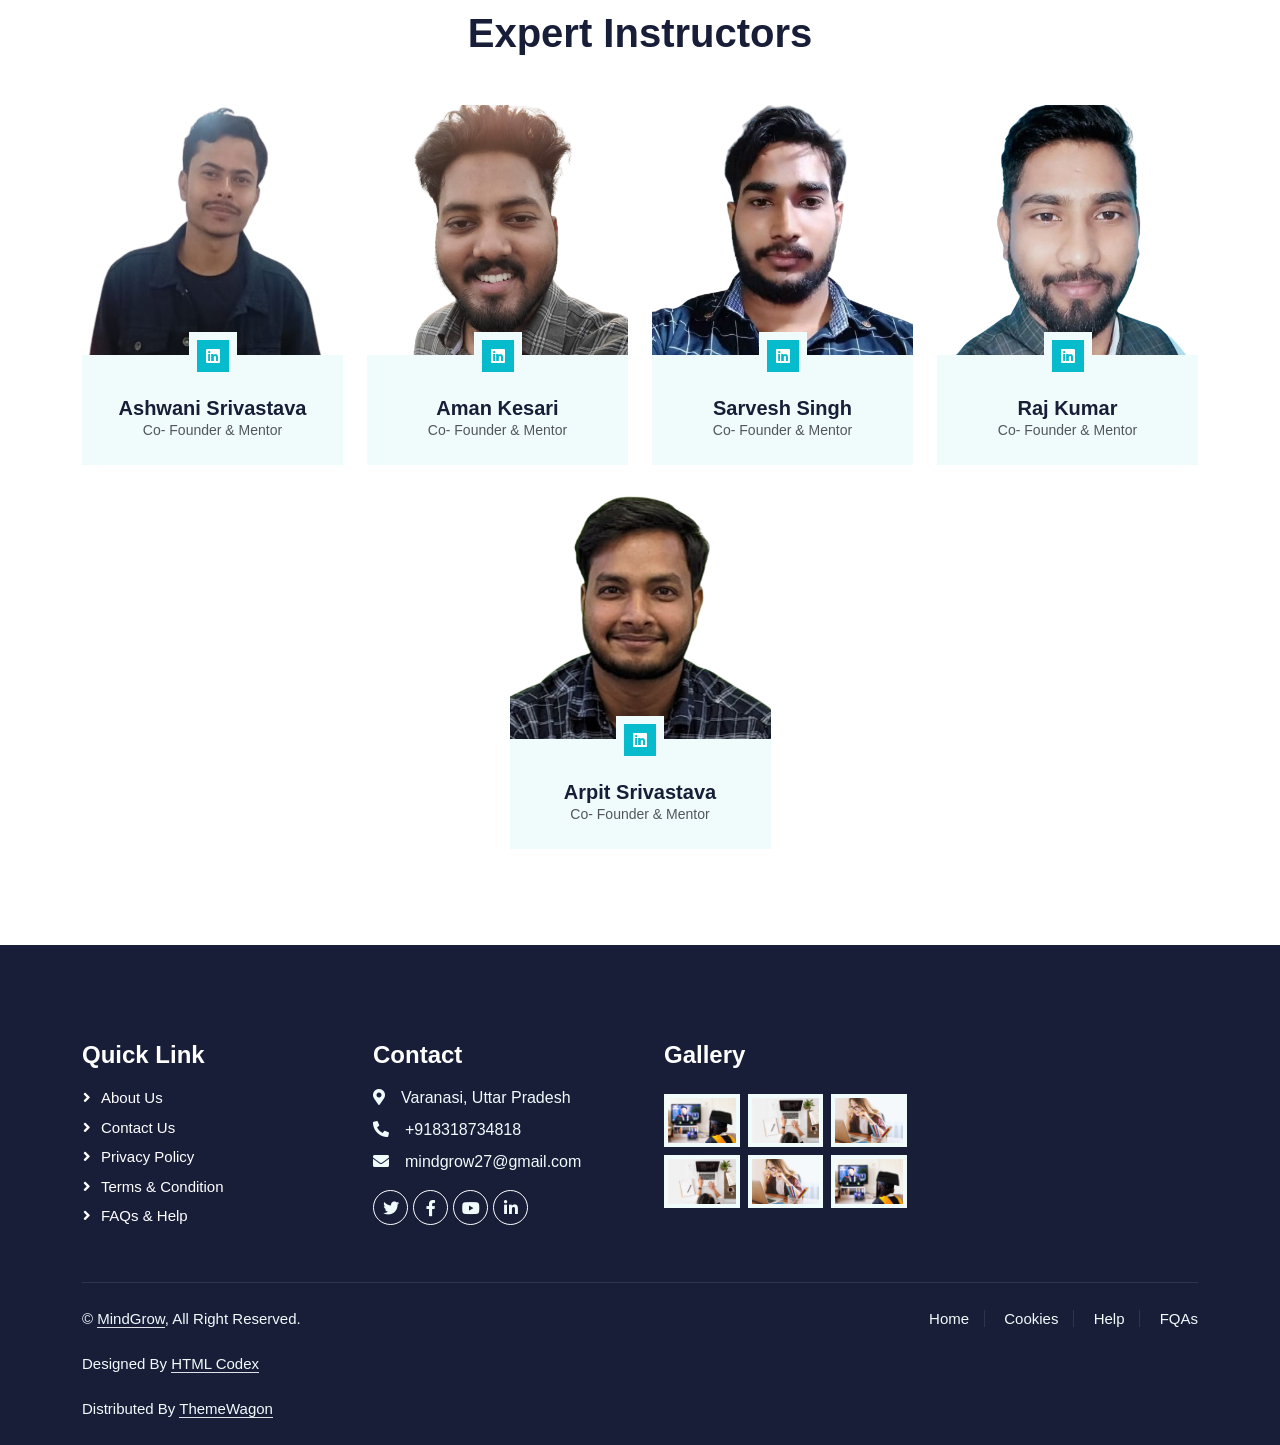
==== commit 460bdd94: "Updated Footer" ====
--- a/index.html
+++ b/index.html
@@ -91,7 +91,8 @@
                             <p class="fs-5 text-white mb-4 pb-2"></p>
                             <a href="courses.html" class="btn btn-primary py-md-3 px-md-5 me-3 animated slideInLeft">Read
                                 More</a>
-                            <a href="https://forms.gle/4huRefKppdMYGSG97" class="btn btn-light py-md-3 px-md-5 animated slideInRight">Join Now</a>
+                            <a href="https://forms.gle/4huRefKppdMYGSG97"
+                               class="btn btn-light py-md-3 px-md-5 animated slideInRight">Join Now</a>
                         </div>
                     </div>
                 </div>
@@ -110,7 +111,8 @@
                             <p class="fs-5 text-white mb-4 pb-2"></p>
                             <a href="courses.html" class="btn btn-primary py-md-3 px-md-5 me-3 animated slideInLeft">Read
                                 More</a>
-                            <a href="https://forms.gle/4huRefKppdMYGSG97" class="btn btn-light py-md-3 px-md-5 animated slideInRight">Join Now</a>
+                            <a href="https://forms.gle/4huRefKppdMYGSG97"
+                               class="btn btn-light py-md-3 px-md-5 animated slideInRight">Join Now</a>
                         </div>
                     </div>
                 </div>
@@ -290,7 +292,8 @@
                         <div class="w-100 d-flex justify-content-center position-absolute bottom-0 start-0 mb-4">
                             <a href="courses.html" class="flex-shrink-0 btn btn-sm btn-primary px-3 border-end"
                                style="border-radius: 30px 0 0 30px;">Read More</a>
-                            <a href="https://forms.gle/4huRefKppdMYGSG97" class="flex-shrink-0 btn btn-sm btn-primary px-3"
+                            <a href="https://forms.gle/4huRefKppdMYGSG97"
+                               class="flex-shrink-0 btn btn-sm btn-primary px-3"
                                style="border-radius: 0 30px 30px 0;">Join Now</a>
                         </div>
                     </div>
@@ -322,7 +325,8 @@
                         <div class="w-100 d-flex justify-content-center position-absolute bottom-0 start-0 mb-4">
                             <a href="courses.html" class="flex-shrink-0 btn btn-sm btn-primary px-3 border-end"
                                style="border-radius: 30px 0 0 30px;">Read More</a>
-                            <a href="https://forms.gle/4huRefKppdMYGSG97" class="flex-shrink-0 btn btn-sm btn-primary px-3"
+                            <a href="https://forms.gle/4huRefKppdMYGSG97"
+                               class="flex-shrink-0 btn btn-sm btn-primary px-3"
                                style="border-radius: 0 30px 30px 0;">Join Now</a>
                         </div>
                     </div>
@@ -354,7 +358,8 @@
                         <div class="w-100 d-flex justify-content-center position-absolute bottom-0 start-0 mb-4">
                             <a href="courses.html" class="flex-shrink-0 btn btn-sm btn-primary px-3 border-end"
                                style="border-radius: 30px 0 0 30px;">Read More</a>
-                            <a href="https://forms.gle/4huRefKppdMYGSG97" class="flex-shrink-0 btn btn-sm btn-primary px-3"
+                            <a href="https://forms.gle/4huRefKppdMYGSG97"
+                               class="flex-shrink-0 btn btn-sm btn-primary px-3"
                                style="border-radius: 0 30px 30px 0;">Join Now</a>
                         </div>
                     </div>
@@ -402,7 +407,9 @@
                         <div class="bg-light d-flex justify-content-center pt-2 px-1">
                             <!--                                <a class="btn btn-sm-square btn-primary mx-1" href=""><i class="fab fa-facebook-f"></i></a>-->
                             <!--                                <a class="btn btn-sm-square btn-primary mx-1" href=""><i class="fab fa-twitter"></i></a>-->
-                            <a class="btn btn-sm-square btn-primary mx-1" href="https://www.linkedin.com/in/ashwani-srivastava-1480051ba/"><i class="fab fa-linkedin"></i></a>
+                            <a class="btn btn-sm-square btn-primary mx-1"
+                               href="https://www.linkedin.com/in/ashwani-srivastava-1480051ba/"><i
+                                    class="fab fa-linkedin"></i></a>
                         </div>
                     </div>
                     <div class="text-center p-4">
@@ -420,7 +427,8 @@
                         <div class="bg-light d-flex justify-content-center pt-2 px-1">
                             <!--                                <a class="btn btn-sm-square btn-primary mx-1" href=""><i class="fab fa-facebook-f"></i></a>-->
                             <!--                                <a class="btn btn-sm-square btn-primary mx-1" href=""><i class="fab fa-twitter"></i></a>-->
-                            <a class="btn btn-sm-square btn-primary mx-1" href="https://www.linkedin.com/in/aman-kesari/"><i class="fab fa-linkedin"></i></a>
+                            <a class="btn btn-sm-square btn-primary mx-1"
+                               href="https://www.linkedin.com/in/aman-kesari/"><i class="fab fa-linkedin"></i></a>
                         </div>
                     </div>
                     <div class="text-center p-4">
@@ -436,8 +444,8 @@
                     </div>
                     <div class="position-relative d-flex justify-content-center" style="margin-top: -23px;">
                         <div class="bg-light d-flex justify-content-center pt-2 px-1">
-<!--                            <a class="btn btn-sm-square btn-primary mx-1" href=""><i class="fab fa-facebook-f"></i></a>-->
-<!--                            <a class="btn btn-sm-square btn-primary mx-1" href=""><i class="fab fa-twitter"></i></a>-->
+                            <!--                            <a class="btn btn-sm-square btn-primary mx-1" href=""><i class="fab fa-facebook-f"></i></a>-->
+                            <!--                            <a class="btn btn-sm-square btn-primary mx-1" href=""><i class="fab fa-twitter"></i></a>-->
                             <a class="btn btn-sm-square btn-primary mx-1" href=""><i class="fab fa-linkedin"></i></a>
                         </div>
                     </div>
@@ -454,9 +462,11 @@
                     </div>
                     <div class="position-relative d-flex justify-content-center" style="margin-top: -23px;">
                         <div class="bg-light d-flex justify-content-center pt-2 px-1">
-<!--                            <a class="btn btn-sm-square btn-primary mx-1" href=""><i class="fab fa-facebook-f"></i></a>-->
-<!--                            <a class="btn btn-sm-square btn-primary mx-1" href=""><i class="fab fa-twitter"></i></a>-->
-                            <a class="btn btn-sm-square btn-primary mx-1" href="https://www.linkedin.com/in/raj-kumar-209555206/"><i class="fab fa-linkedin"></i></a>
+                            <!--                            <a class="btn btn-sm-square btn-primary mx-1" href=""><i class="fab fa-facebook-f"></i></a>-->
+                            <!--                            <a class="btn btn-sm-square btn-primary mx-1" href=""><i class="fab fa-twitter"></i></a>-->
+                            <a class="btn btn-sm-square btn-primary mx-1"
+                               href="https://www.linkedin.com/in/raj-kumar-209555206/"><i
+                                    class="fab fa-linkedin"></i></a>
                         </div>
                     </div>
                     <div class="text-center p-4">
@@ -472,9 +482,10 @@
                     </div>
                     <div class="position-relative d-flex justify-content-center" style="margin-top: -23px;">
                         <div class="bg-light d-flex justify-content-center pt-2 px-1">
-<!--                            <a class="btn btn-sm-square btn-primary mx-1" href=""><i class="fab fa-facebook-f"></i></a>-->
-<!--                            <a class="btn btn-sm-square btn-primary mx-1" href=""><i class="fab fa-twitter"></i></a>-->
-                            <a class="btn btn-sm-square btn-primary mx-1" href="https://www.linkedin.com/in/arpit-srivastava0395/"><i class="fab fa-linkedin"></i></a>
+                            <!--                            <a class="btn btn-sm-square btn-primary mx-1" href=""><i class="fab fa-facebook-f"></i></a>-->
+                            <!--                            <a class="btn btn-sm-square btn-primary mx-1" href=""><i class="fab fa-twitter"></i></a>-->
+                            <a class="btn btn-sm-square btn-primary mx-1"
+                               href="https://www.linkedin.com/in/arpit-srivastava0395/"><i class="fab fa-linkedin"></i></a>
                         </div>
                     </div>
                     <div class="text-center p-4">
@@ -600,9 +611,8 @@
                     &copy; <a class="border-bottom" href="#">MindGrow</a>, All Right Reserved.<br><br>
 
                     <!--/*** This template is free as long as you keep the footer author’s credit link/attribution link/backlink. If you'd like to use the template without the footer author’s credit link/attribution link/backlink, you can purchase the Credit Removal License from "https://htmlcodex.com/credit-removal". Thank you for your support. ***/-->
-                    Designed By <a class="border-bottom" href="https://www.linkedin.com/company/mindgro/mycompany/">MindGrow
-                    Backend Team</a><br><br>
-                    <!--                        Distributed By <a class="border-bottom" href="https://themewagon.com">ThemeWagon</a>-->
+                    Designed By <a class="border-bottom" href="https://htmlcodex.com">HTML Codex</a><br><br>
+                    Distributed By <a class="border-bottom" href="https://themewagon.com">ThemeWagon</a>
                 </div>
                 <div class="col-md-6 text-center text-md-end">
                     <div class="footer-menu">
--- a/css/style.css
+++ b/css/style.css
@@ -0,0 +1,456 @@
+/********** Template CSS **********/
+:root {
+    --primary: #06BBCC;
+    --light: #F0FBFC;
+    --dark: #181d38;
+}
+
+.fw-medium {
+    font-weight: 600 !important;
+}
+
+.fw-semi-bold {
+    font-weight: 700 !important;
+}
+
+.back-to-top {
+    position: fixed;
+    display: none;
+    right: 45px;
+    bottom: 45px;
+    z-index: 99;
+}
+
+
+/*** Spinner ***/
+#spinner {
+    opacity: 0;
+    visibility: hidden;
+    transition: opacity .5s ease-out, visibility 0s linear .5s;
+    z-index: 99999;
+}
+
+#spinner.show {
+    transition: opacity .5s ease-out, visibility 0s linear 0s;
+    visibility: visible;
+    opacity: 1;
+}
+
+
+/*** Button ***/
+.btn {
+    font-family: 'Nunito', sans-serif;
+    font-weight: 600;
+    transition: .5s;
+}
+
+.btn.btn-primary,
+.btn.btn-secondary {
+    color: #FFFFFF;
+}
+
+.btn-square {
+    width: 38px;
+    height: 38px;
+}
+
+.btn-sm-square {
+    width: 32px;
+    height: 32px;
+}
+
+.btn-lg-square {
+    width: 48px;
+    height: 48px;
+}
+
+.btn-square,
+.btn-sm-square,
+.btn-lg-square {
+    padding: 0;
+    display: flex;
+    align-items: center;
+    justify-content: center;
+    font-weight: normal;
+    border-radius: 0px;
+}
+
+
+/*** Navbar ***/
+.navbar .dropdown-toggle::after {
+    border: none;
+    content: "\f107";
+    font-family: "Font Awesome 5 Free";
+    font-weight: 900;
+    vertical-align: middle;
+    margin-left: 8px;
+}
+
+.navbar-light .navbar-nav .nav-link {
+    margin-right: 30px;
+    padding: 25px 0;
+    color: #FFFFFF;
+    font-size: 15px;
+    text-transform: uppercase;
+    outline: none;
+}
+
+.navbar-light .navbar-nav .nav-link:hover,
+.navbar-light .navbar-nav .nav-link.active {
+    color: var(--primary);
+}
+
+@media (max-width: 991.98px) {
+    .navbar-light .navbar-nav .nav-link  {
+        margin-right: 0;
+        padding: 10px 0;
+    }
+
+    .navbar-light .navbar-nav {
+        border-top: 1px solid #EEEEEE;
+    }
+}
+
+.navbar-light .navbar-brand,
+.navbar-light a.btn {
+    height: 75px;
+}
+
+.navbar-light .navbar-nav .nav-link {
+    color: var(--dark);
+    font-weight: 500;
+}
+
+.navbar-light.sticky-top {
+    top: -100px;
+    transition: .5s;
+}
+
+@media (min-width: 992px) {
+    .navbar .nav-item .dropdown-menu {
+        display: block;
+        margin-top: 0;
+        opacity: 0;
+        visibility: hidden;
+        transition: .5s;
+    }
+
+    .navbar .dropdown-menu.fade-down {
+        top: 100%;
+        transform: rotateX(-75deg);
+        transform-origin: 0% 0%;
+    }
+
+    .navbar .nav-item:hover .dropdown-menu {
+        top: 100%;
+        transform: rotateX(0deg);
+        visibility: visible;
+        transition: .5s;
+        opacity: 1;
+    }
+}
+
+
+/*** Header carousel ***/
+@media (max-width: 768px) {
+    .header-carousel .owl-carousel-item {
+        position: relative;
+        min-height: 500px;
+    }
+    
+    .header-carousel .owl-carousel-item img {
+        position: absolute;
+        width: 100%;
+        height: 100%;
+        object-fit: cover;
+    }
+}
+
+.header-carousel .owl-nav {
+    position: absolute;
+    top: 50%;
+    right: 8%;
+    transform: translateY(-50%);
+    display: flex;
+    flex-direction: column;
+}
+
+.header-carousel .owl-nav .owl-prev,
+.header-carousel .owl-nav .owl-next {
+    margin: 7px 0;
+    width: 45px;
+    height: 45px;
+    display: flex;
+    align-items: center;
+    justify-content: center;
+    color: #FFFFFF;
+    background: transparent;
+    border: 1px solid #FFFFFF;
+    font-size: 22px;
+    transition: .5s;
+}
+
+.header-carousel .owl-nav .owl-prev:hover,
+.header-carousel .owl-nav .owl-next:hover {
+    background: var(--primary);
+    border-color: var(--primary);
+}
+
+.page-header {
+    background: linear-gradient(rgba(24, 29, 56, .7), rgba(24, 29, 56, .7)), url(../img/carousel-1.jpg);
+    background-position: center center;
+    background-repeat: no-repeat;
+    background-size: cover;
+}
+
+.page-header-inner {
+    background: rgba(15, 23, 43, .7);
+}
+
+.breadcrumb-item + .breadcrumb-item::before {
+    color: var(--light);
+}
+
+
+/*** Section Title ***/
+.section-title {
+    position: relative;
+    display: inline-block;
+    text-transform: uppercase;
+}
+
+.section-title::before {
+    position: absolute;
+    content: "";
+    width: calc(100% + 80px);
+    height: 2px;
+    top: 4px;
+    left: -40px;
+    background: var(--primary);
+    z-index: -1;
+}
+
+.section-title::after {
+    position: absolute;
+    content: "";
+    width: calc(100% + 120px);
+    height: 2px;
+    bottom: 5px;
+    left: -60px;
+    background: var(--primary);
+    z-index: -1;
+}
+
+.section-title.text-start::before {
+    width: calc(100% + 40px);
+    left: 0;
+}
+
+.section-title.text-start::after {
+    width: calc(100% + 60px);
+    left: 0;
+}
+
+
+/*** Service ***/
+.service-item {
+    background: var(--light);
+    transition: .5s;
+}
+
+.service-item:hover {
+    margin-top: -10px;
+    background: var(--primary);
+}
+
+.service-item * {
+    transition: .5s;
+}
+
+.service-item:hover * {
+    color: var(--light) !important;
+}
+
+
+/*** Categories & Courses ***/
+.category img,
+.course-item img {
+    transition: .5s;
+}
+
+.category a:hover img,
+.course-item:hover img {
+    transform: scale(1.1);
+}
+
+
+/*** Team ***/
+.team-item img {
+    transition: .5s;
+}
+
+.team-item:hover img {
+    transform: scale(1.1);
+}
+
+
+/*** Testimonial ***/
+.testimonial-carousel::before {
+    position: absolute;
+    content: "";
+    top: 0;
+    left: 0;
+    height: 100%;
+    width: 0;
+    background: linear-gradient(to right, rgba(255, 255, 255, 1) 0%, rgba(255, 255, 255, 0) 100%);
+    z-index: 1;
+}
+
+.testimonial-carousel::after {
+    position: absolute;
+    content: "";
+    top: 0;
+    right: 0;
+    height: 100%;
+    width: 0;
+    background: linear-gradient(to left, rgba(255, 255, 255, 1) 0%, rgba(255, 255, 255, 0) 100%);
+    z-index: 1;
+}
+
+@media (min-width: 768px) {
+    .testimonial-carousel::before,
+    .testimonial-carousel::after {
+        width: 200px;
+    }
+}
+
+@media (min-width: 992px) {
+    .testimonial-carousel::before,
+    .testimonial-carousel::after {
+        width: 300px;
+    }
+}
+
+.testimonial-carousel .owl-item .testimonial-text,
+.testimonial-carousel .owl-item.center .testimonial-text * {
+    transition: .5s;
+}
+
+.testimonial-carousel .owl-item.center .testimonial-text {
+    background: var(--primary) !important;
+}
+
+.testimonial-carousel .owl-item.center .testimonial-text * {
+    color: #FFFFFF !important;
+}
+
+.testimonial-carousel .owl-dots {
+    margin-top: 24px;
+    display: flex;
+    align-items: flex-end;
+    justify-content: center;
+}
+
+.testimonial-carousel .owl-dot {
+    position: relative;
+    display: inline-block;
+    margin: 0 5px;
+    width: 15px;
+    height: 15px;
+    border: 1px solid #CCCCCC;
+    transition: .5s;
+}
+
+.testimonial-carousel .owl-dot.active {
+    background: var(--primary);
+    border-color: var(--primary);
+}
+
+
+/*** Footer ***/
+.footer .btn.btn-social {
+    margin-right: 5px;
+    width: 35px;
+    height: 35px;
+    display: flex;
+    align-items: center;
+    justify-content: center;
+    color: var(--light);
+    font-weight: normal;
+    border: 1px solid #FFFFFF;
+    border-radius: 35px;
+    transition: .3s;
+}
+
+.footer .btn.btn-social:hover {
+    color: var(--primary);
+}
+
+.footer .btn.btn-link {
+    display: block;
+    margin-bottom: 5px;
+    padding: 0;
+    text-align: left;
+    color: #FFFFFF;
+    font-size: 15px;
+    font-weight: normal;
+    text-transform: capitalize;
+    transition: .3s;
+}
+
+.footer .btn.btn-link::before {
+    position: relative;
+    content: "\f105";
+    font-family: "Font Awesome 5 Free";
+    font-weight: 900;
+    margin-right: 10px;
+}
+
+.footer .btn.btn-link:hover {
+    letter-spacing: 1px;
+    box-shadow: none;
+}
+
+.footer .copyright {
+    padding: 25px 0;
+    font-size: 15px;
+    border-top: 1px solid rgba(256, 256, 256, .1);
+}
+
+.footer .copyright a {
+    color: var(--light);
+}
+
+.footer .footer-menu a {
+    margin-right: 15px;
+    padding-right: 15px;
+    border-right: 1px solid rgba(255, 255, 255, .1);
+}
+
+.footer .footer-menu a:last-child {
+    margin-right: 0;
+    padding-right: 0;
+    border-right: none;
+}
+
+
+/*Team*/
+.team-item {
+    height: 100%;
+    display: flex;
+    flex-direction: column;
+}
+.team-item .overflow-hidden {
+    height: 250px;
+}
+.team-item img {
+    width: 100%;
+    height: 100%;
+    object-fit: cover;
+}
+.team-item .text-center {
+    flex-grow: 1;
+    display: flex;
+    flex-direction: column;
+    justify-content: center;
+}
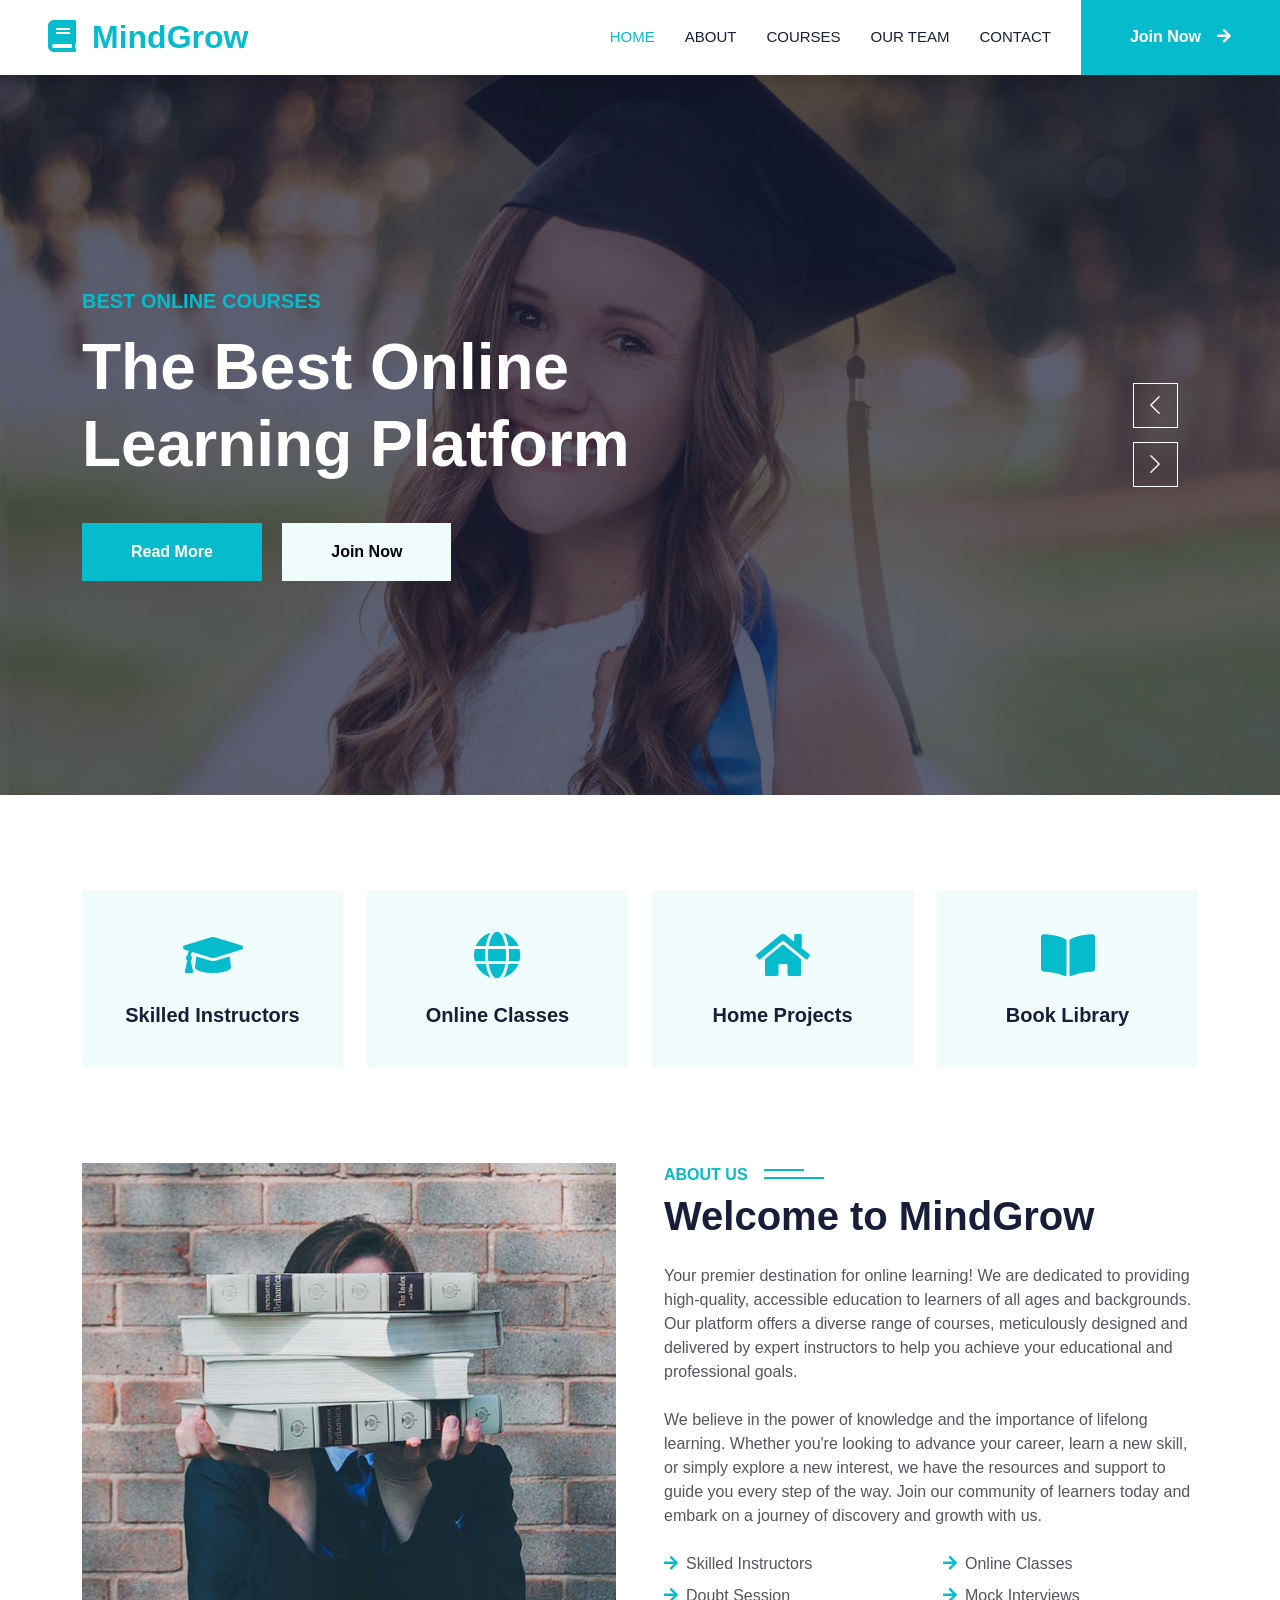
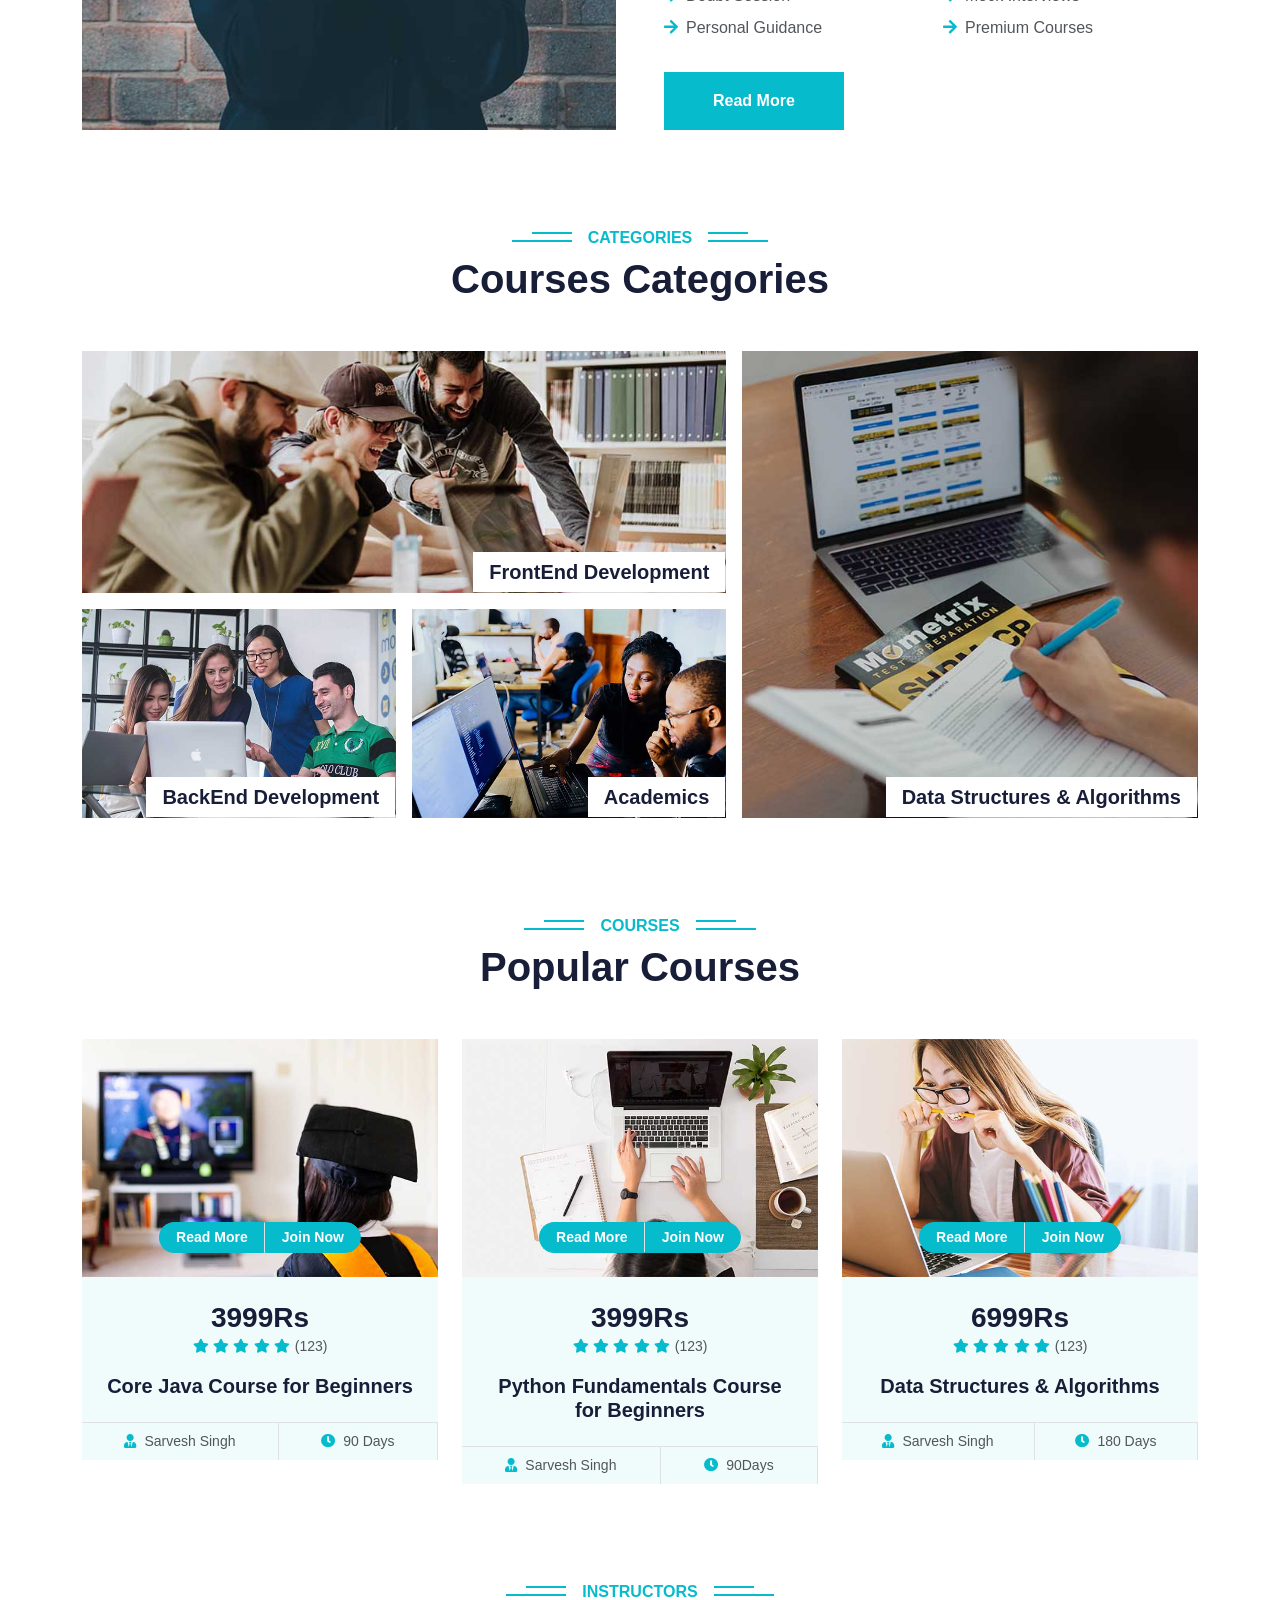
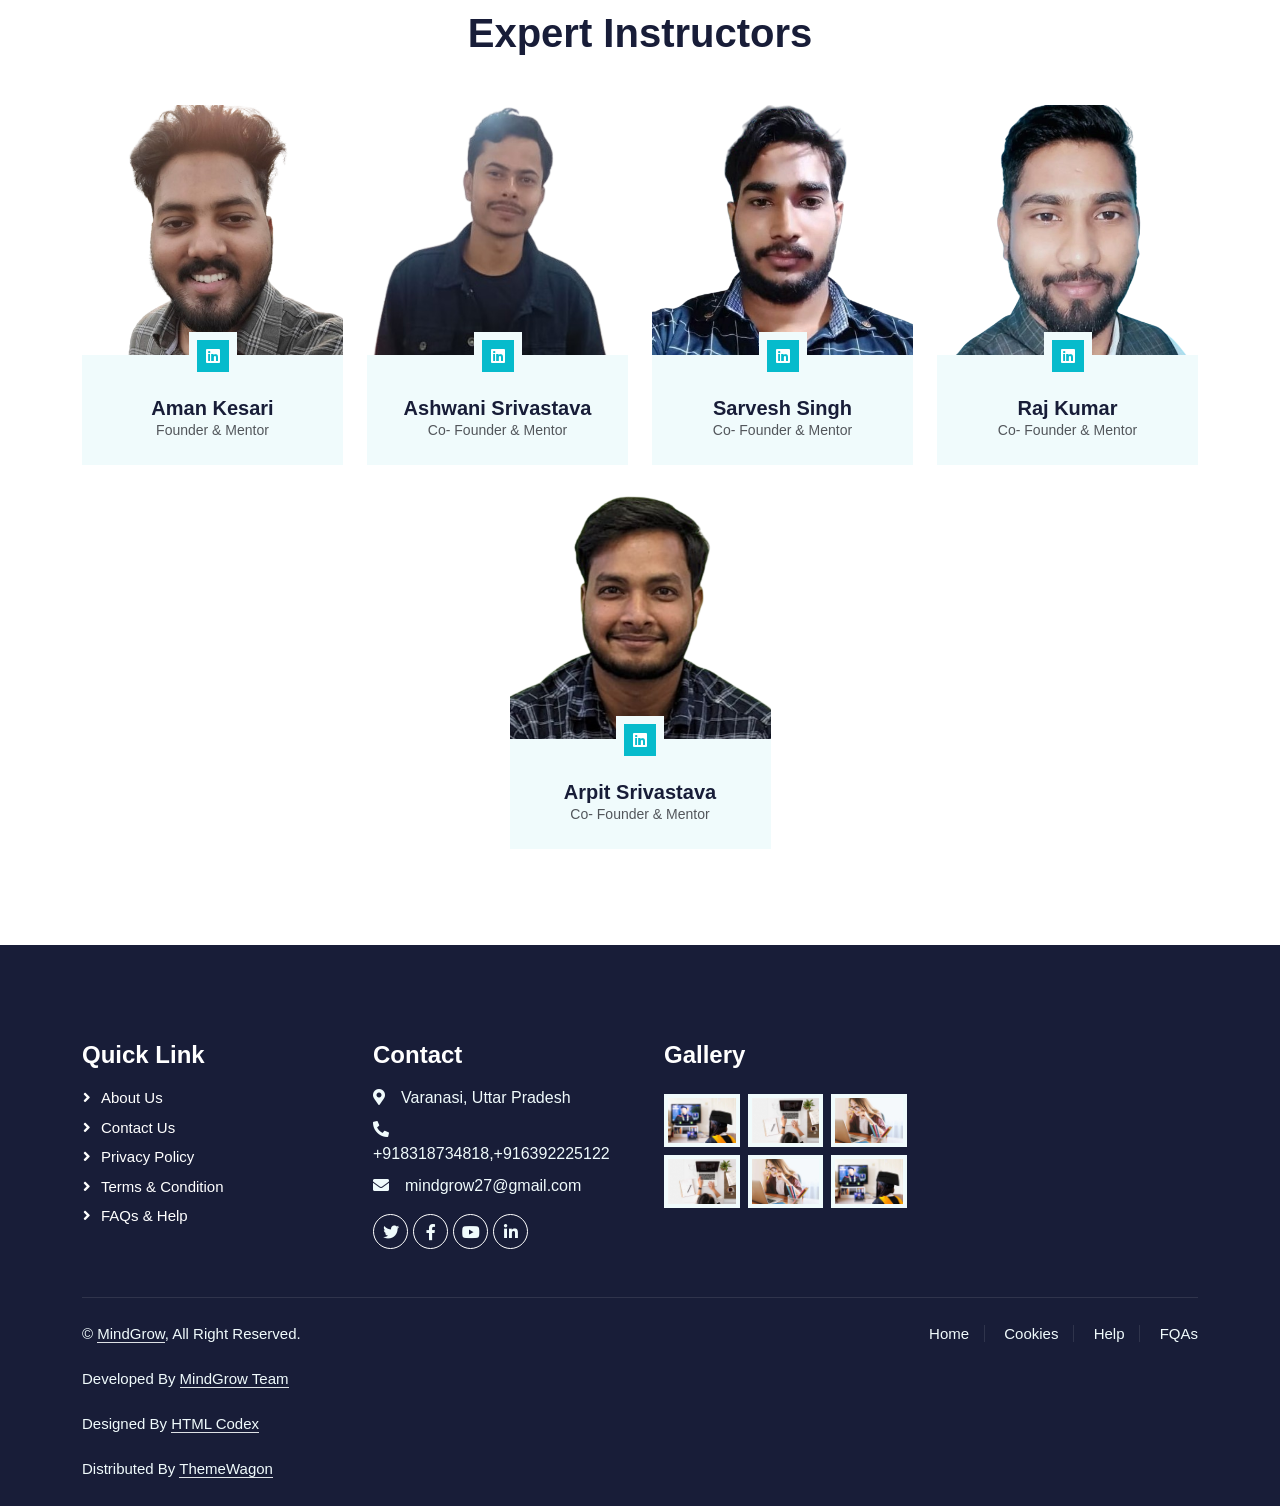
==== commit ae719431: "Updated Changes" ====
--- a/index.html
+++ b/index.html
@@ -401,7 +401,7 @@
             <div class="col-lg-3 col-md-6 wow fadeInUp" data-wow-delay="0.1s">
                 <div class="team-item bg-light">
                     <div class="overflow-hidden">
-                        <img class="img-fluid" src="img/Ashwani.png" alt="">
+                        <img class="img-fluid" src="img/Aman.png" alt="">
                     </div>
                     <div class="position-relative d-flex justify-content-center" style="margin-top: -23px;">
                         <div class="bg-light d-flex justify-content-center pt-2 px-1">
@@ -413,15 +413,15 @@
                         </div>
                     </div>
                     <div class="text-center p-4">
-                        <h5 class="mb-0">Ashwani Srivastava</h5>
-                        <small>Co- Founder & Mentor</small>
+                        <h5 class="mb-0">Aman Kesari</h5>
+                        <small>Founder & Mentor</small>
                     </div>
                 </div>
             </div>
             <div class="col-lg-3 col-md-6 wow fadeInUp" data-wow-delay="0.3s">
                 <div class="team-item bg-light">
                     <div class="overflow-hidden">
-                        <img class="img-fluid" src="img/Aman.png" alt="">
+                        <img class="img-fluid" src="img/Ashwani.png" alt="">
                     </div>
                     <div class="position-relative d-flex justify-content-center" style="margin-top: -23px;">
                         <div class="bg-light d-flex justify-content-center pt-2 px-1">
@@ -432,7 +432,7 @@
                         </div>
                     </div>
                     <div class="text-center p-4">
-                        <h5 class="mb-0">Aman Kesari</h5>
+                        <h5 class="mb-0">Ashwani Srivastava</h5>
                         <small>Co- Founder & Mentor</small>
                     </div>
                 </div>
@@ -561,7 +561,7 @@
             <div class="col-lg-3 col-md-6">
                 <h4 class="text-white mb-3">Contact</h4>
                 <p class="mb-2"><i class="fa fa-map-marker-alt me-3"></i>Varanasi, Uttar Pradesh</p>
-                <p class="mb-2"><i class="fa fa-phone-alt me-3"></i>+918318734818</p>
+                <p class="mb-2"><i class="fa fa-phone-alt me-3"></i>+918318734818,+916392225122</p>
                 <p class="mb-2"><i class="fa fa-envelope me-3"></i>mindgrow27@gmail.com</p>
                 <div class="d-flex pt-2">
                     <a class="btn btn-outline-light btn-social" href=""><i class="fab fa-twitter"></i></a>
@@ -609,7 +609,7 @@
             <div class="row">
                 <div class="col-md-6 text-center text-md-start mb-3 mb-md-0">
                     &copy; <a class="border-bottom" href="#">MindGrow</a>, All Right Reserved.<br><br>
-
+                    Developed By <a class="border-bottom" href="https://www.linkedin.com/company/mindgro/mycompany/">MindGrow Team</a><br><br>
                     <!--/*** This template is free as long as you keep the footer author’s credit link/attribution link/backlink. If you'd like to use the template without the footer author’s credit link/attribution link/backlink, you can purchase the Credit Removal License from "https://htmlcodex.com/credit-removal". Thank you for your support. ***/-->
                     Designed By <a class="border-bottom" href="https://htmlcodex.com">HTML Codex</a><br><br>
                     Distributed By <a class="border-bottom" href="https://themewagon.com">ThemeWagon</a>
